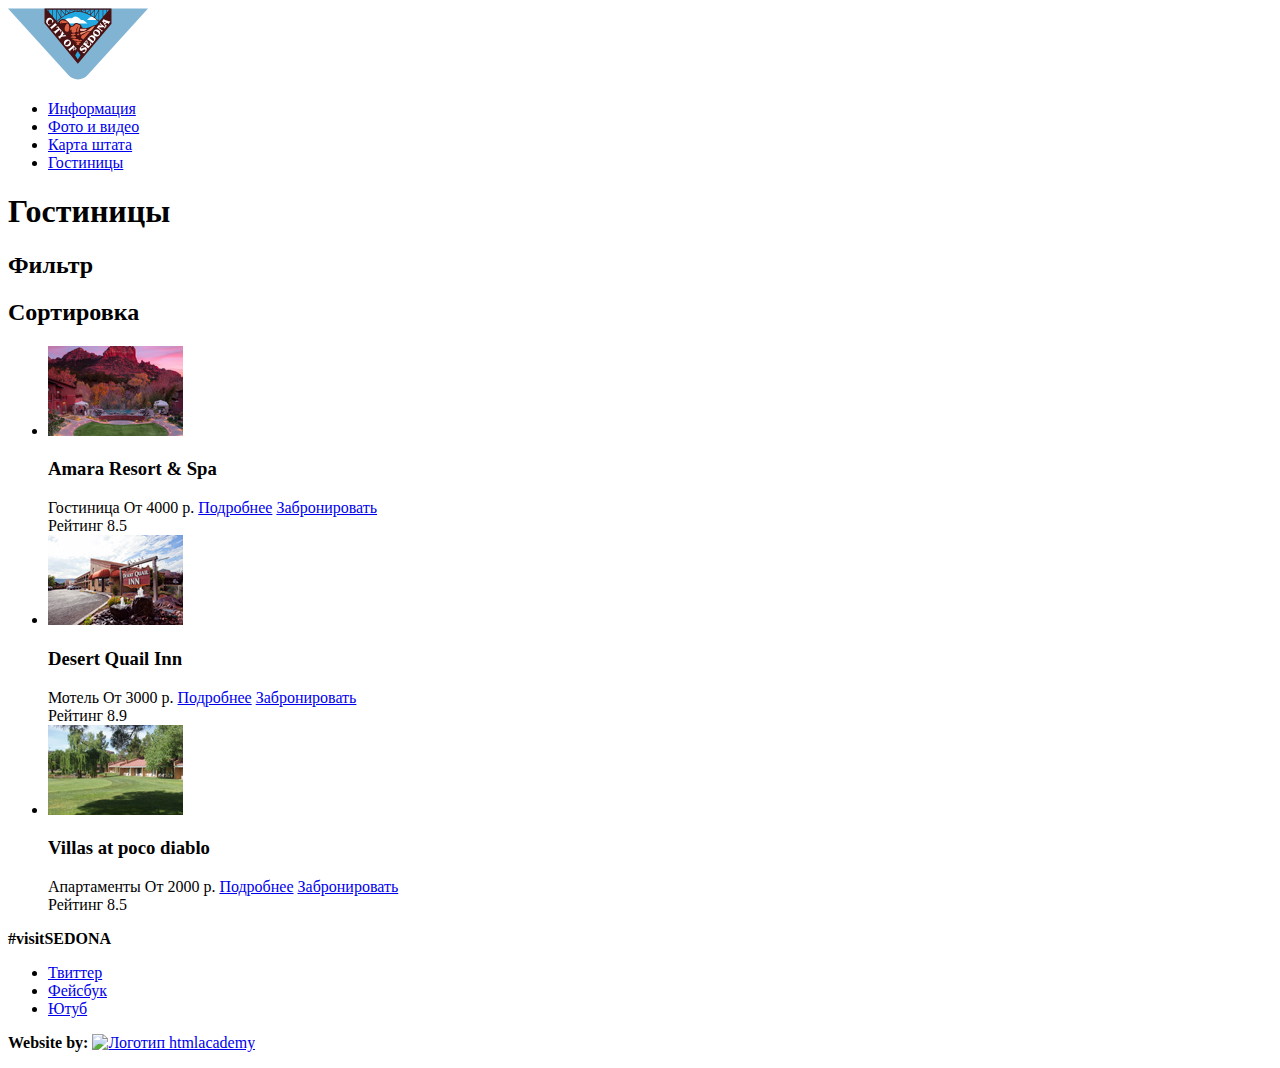
==== catalog.html @ 9cd98520 "Added images." ====
<!DOCTYPE html>
<html lang="ru">

<head>
    <meta charset="utf-8">
    <title>HTML Academy: Седона</title>
</head>

<body>
    <header class="main-header">
        <nav class="main-navigation">
            <a class="main-header-logo" href="index.html">
                <img src="img/logo.svg" width="140" height="72" alt="Логотип">
            </a>
            <ul class="site-navigation">
                <li><a href="#">Информация</a></li>
                <li><a href="#">Фото и видео</a></li>
                <li><a href="#">Карта штата</a></li>
                <li class="site-navigation-current"><a href="hotels.html">Гостиницы</a></li>
            </ul>
        </nav>
    </header>
    <main class="container">
        <h1 class="visually-hidden">Гостиницы</h1>
        <section class="filter">
            <h2 class="visually-hidden">Фильтр</h2>
        </section>
        <section class="sort">
            <h2 class="visually-hidden">Сортировка</h2>
        </section>
        <section class="content">
            <ul>
                <li>
                    <img src="img/amara-resort.jpg" alt="Amara Resort & Spa" />
                    <h3>Amara Resort & Spa</h3>
                    <span class="catalog-item-type">Гостиница</span>
                    <span class="catalog-item-price">От 4000 р.</span>
                    <a class="" href="catalog-item.html">Подробнее</a>
                    <a class="button" href="book.it">Забронировать</a>
                    <div class="five-star"></div>
                    <div class="rating">Рейтинг 8.5</div>
                </li>
                <li>
                    <img src="img/desert-quail.jpg" alt="Desert Quail Inn" />
                    <h3>Desert Quail Inn</h3>
                    <span class="catalog-item-type">Мотель</span>
                    <span class="catalog-item-price">От 3000 р.</span>
                    <a class="" href="catalog-item.html">Подробнее</a>
                    <a class="button" href="book.it">Забронировать</a>
                    <div class="three-star"></div>
                    <div class="rating">Рейтинг 8.9</div>
                </li>
                <li>
                    <img src="img/villas-at-poco-diablo.jpg" alt="Amara Resort & Spa" />
                    <h3>Villas at poco diablo</h3>
                    <span class="catalog-item-type">Апартаменты</span>
                    <span class="catalog-item-price">От 2000 р.</span>
                    <a class="" href="catalog-item.html">Подробнее</a>
                    <a class="button" href="book.it">Забронировать</a>
                    <div class="two-star"></div>
                    <div class="rating">Рейтинг 8.5</div>
                </li>
            </ul>
        </section>
    </main>
    <footer>
        <p class="footer-tag">
            <b>#visitSEDONA</b>
        </p>
        <div class="footer-social">
            <ul>
                <li><a class="social-button" href="#">Твиттер</a></li>
                <li><a class="social-button" href="#">Фейсбук</a></li>
                <li><a class="social-button" href="#">Ютуб</a></li>
            </ul>
        </div>
        <p class="footer-copyright">
            <b>Website by:</b>
            <a href="https://htmlacademy.ru">
                <img src="img/htmlacademylogo.svg" width="115" height="41" alt="Логотип htmlacademy">
            </a>
        </p>
    </footer>
</body>

</html>
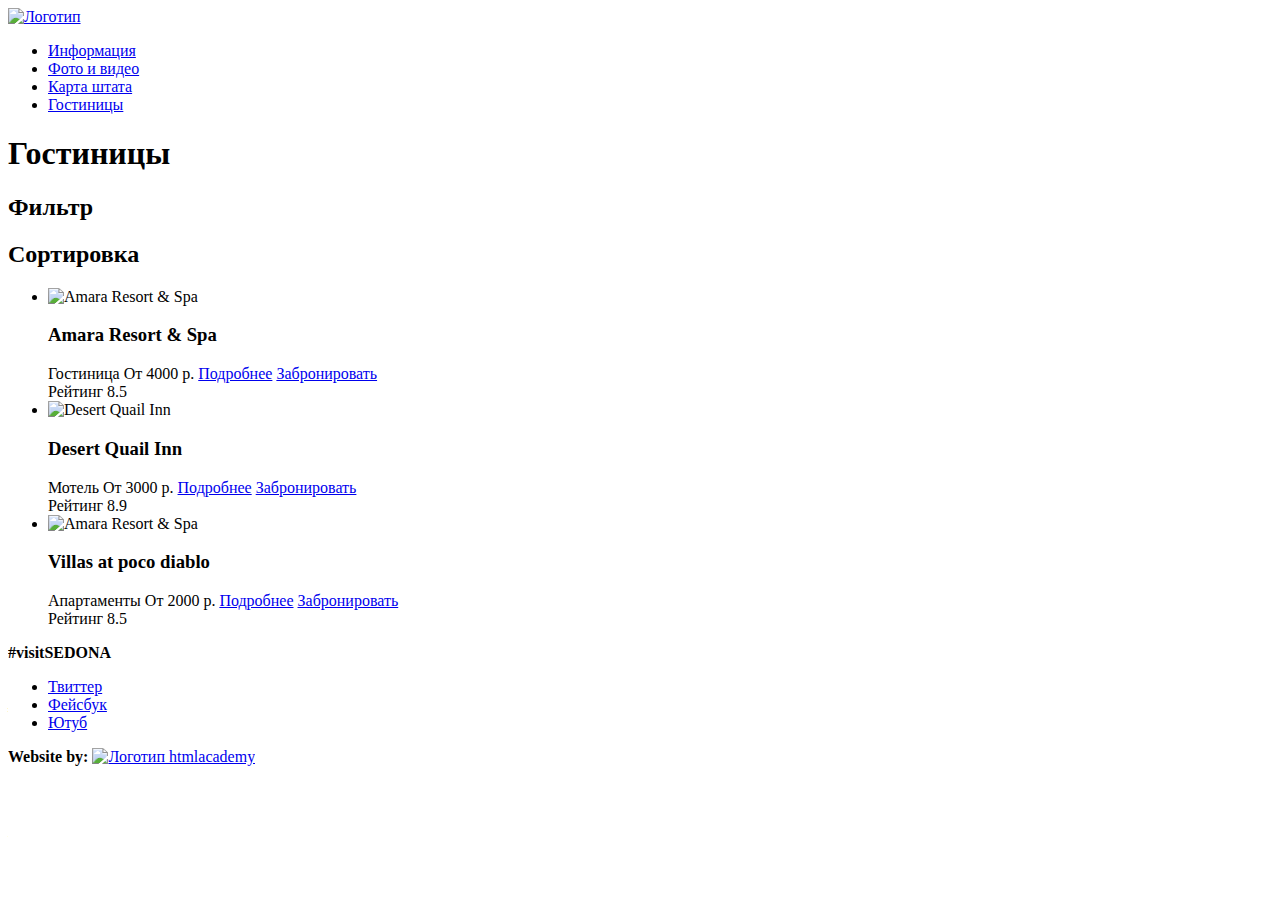
==== commit 2a18c13c: "Images revert for master." ====
--- a/catalog.html
+++ b/catalog.html
@@ -31,7 +31,7 @@
         <section class="content">
             <ul>
                 <li>
-                    <img src="img/amara-resort.jpg" alt="Amara Resort & Spa" />
+                    <img src="amara-resort.jpg" alt="Amara Resort & Spa" />
                     <h3>Amara Resort & Spa</h3>
                     <span class="catalog-item-type">Гостиница</span>
                     <span class="catalog-item-price">От 4000 р.</span>
@@ -41,7 +41,7 @@
                     <div class="rating">Рейтинг 8.5</div>
                 </li>
                 <li>
-                    <img src="img/desert-quail.jpg" alt="Desert Quail Inn" />
+                    <img src="amara-resort.jpg" alt="Desert Quail Inn" />
                     <h3>Desert Quail Inn</h3>
                     <span class="catalog-item-type">Мотель</span>
                     <span class="catalog-item-price">От 3000 р.</span>
@@ -51,7 +51,7 @@
                     <div class="rating">Рейтинг 8.9</div>
                 </li>
                 <li>
-                    <img src="img/villas-at-poco-diablo.jpg" alt="Amara Resort & Spa" />
+                    <img src="amara-resort.jpg" alt="Amara Resort & Spa" />
                     <h3>Villas at poco diablo</h3>
                     <span class="catalog-item-type">Апартаменты</span>
                     <span class="catalog-item-price">От 2000 р.</span>
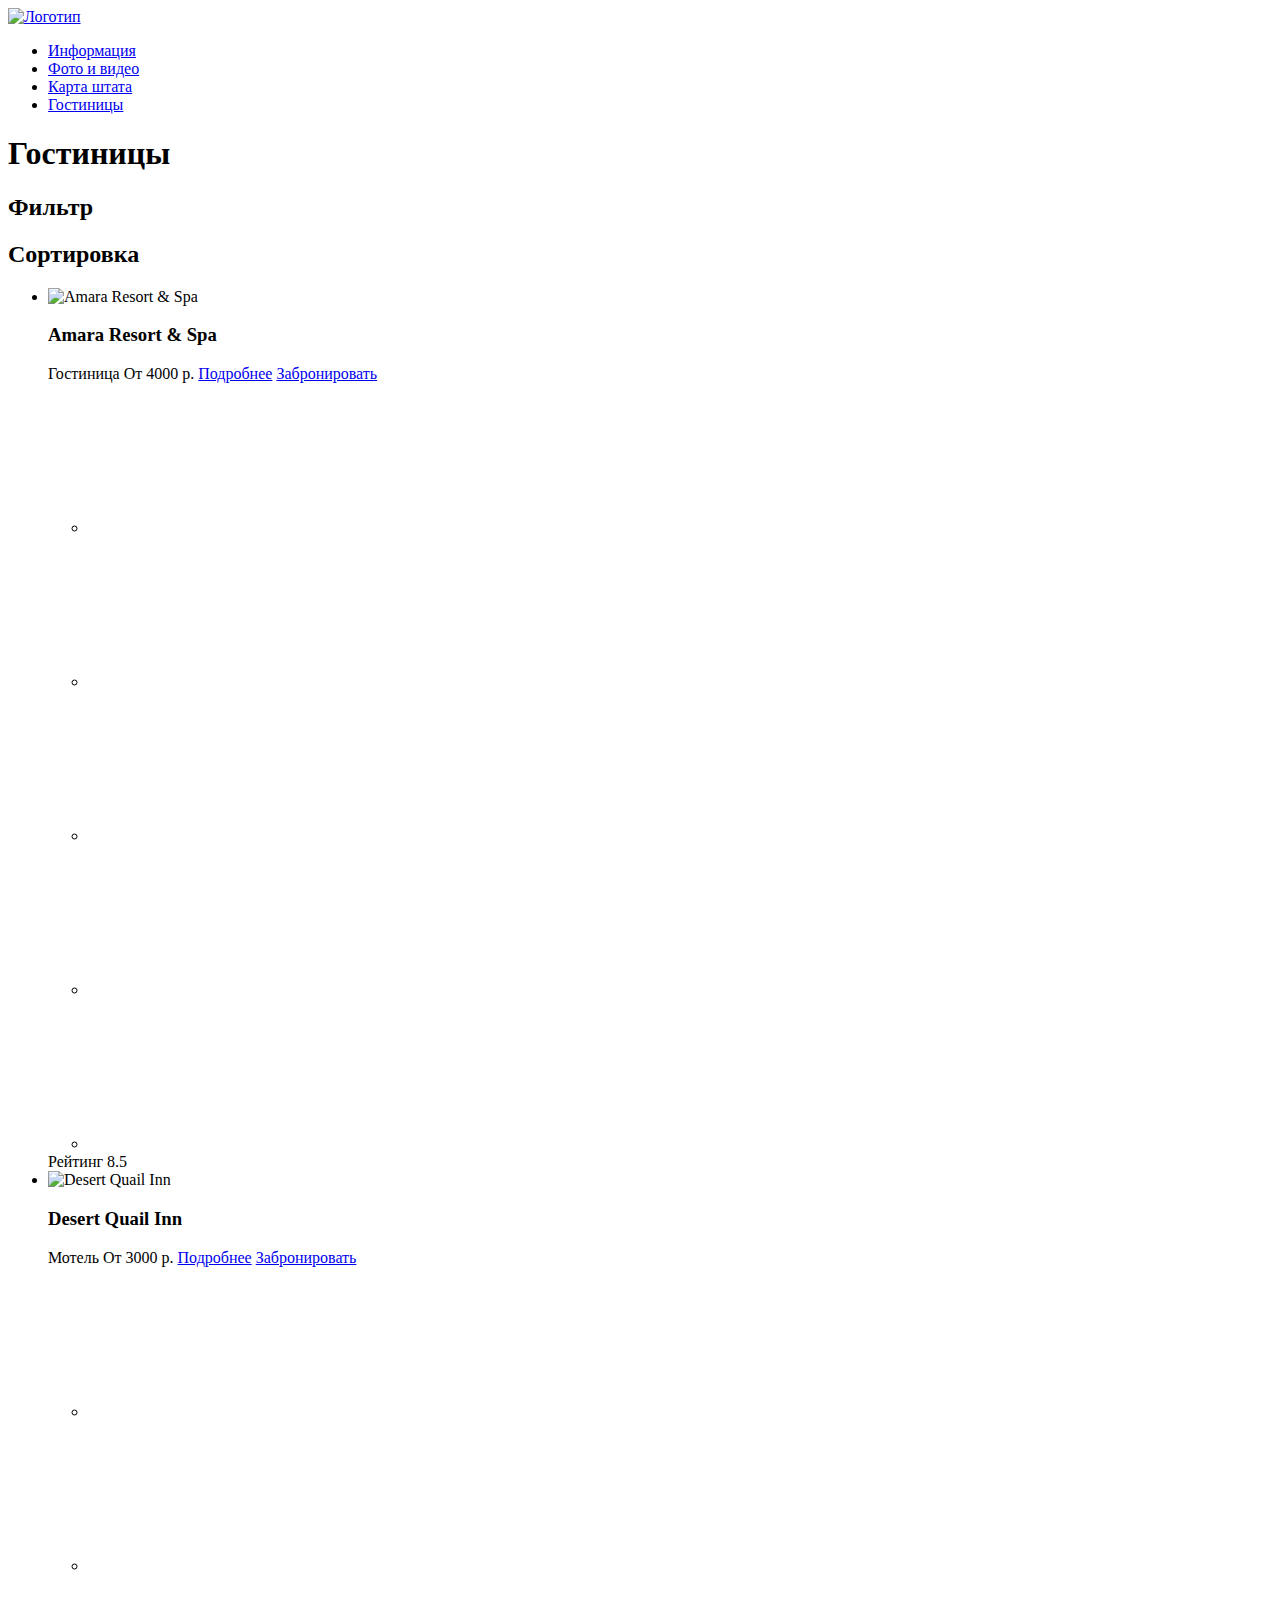
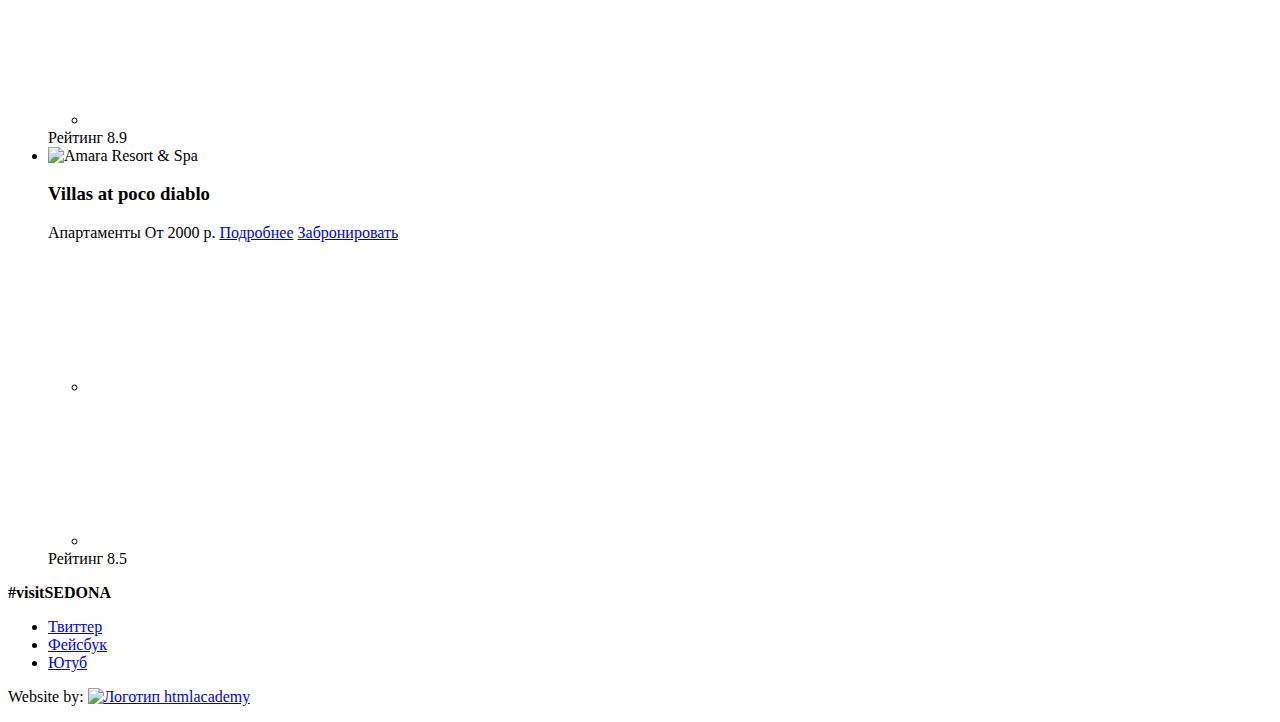
==== commit da00f4a6: "Правки по ревью." ====
--- a/catalog.html
+++ b/catalog.html
@@ -16,7 +16,7 @@
                 <li><a href="#">Информация</a></li>
                 <li><a href="#">Фото и видео</a></li>
                 <li><a href="#">Карта штата</a></li>
-                <li class="site-navigation-current"><a href="hotels.html">Гостиницы</a></li>
+                <li class="site-navigation-current"><a href="catalog.html">Гостиницы</a></li>
             </ul>
         </nav>
     </header>
@@ -29,35 +29,48 @@
             <h2 class="visually-hidden">Сортировка</h2>
         </section>
         <section class="content">
-            <ul>
-                <li>
-                    <img src="amara-resort.jpg" alt="Amara Resort & Spa" />
-                    <h3>Amara Resort & Spa</h3>
+            <ul class="hotel-list">
+                <li class="hotel-info">
+                    <img class="hotel-list-item" src="amara-resort.jpg" alt="Amara Resort & Spa" />
+                    <h3 class="hotel-list-item-label">Amara Resort & Spa</h3>
                     <span class="catalog-item-type">Гостиница</span>
                     <span class="catalog-item-price">От 4000 р.</span>
                     <a class="" href="catalog-item.html">Подробнее</a>
                     <a class="button" href="book.it">Забронировать</a>
-                    <div class="five-star"></div>
+                    <ul class="rating-stars" aria-label="5 stars">
+                        <li><svg> </svg></li>
+                        <li><svg> </svg></li>
+                        <li><svg> </svg></li>
+                        <li><svg> </svg></li>
+                        <li><svg> </svg></li>
+                    </ul>
                     <div class="rating">Рейтинг 8.5</div>
                 </li>
-                <li>
-                    <img src="amara-resort.jpg" alt="Desert Quail Inn" />
-                    <h3>Desert Quail Inn</h3>
+                <li class="hotel-info">
+                    <img class="hotel-list-item" src="amara-resort.jpg" alt="Desert Quail Inn" />
+                    <h3 class="hotel-list-item-label">Desert Quail Inn</h3>
                     <span class="catalog-item-type">Мотель</span>
                     <span class="catalog-item-price">От 3000 р.</span>
                     <a class="" href="catalog-item.html">Подробнее</a>
                     <a class="button" href="book.it">Забронировать</a>
-                    <div class="three-star"></div>
+                    <ul class="rating-stars" aria-label="3 stars">
+                        <li><svg> </svg></li>
+                        <li><svg> </svg></li>
+                        <li><svg> </svg></li>
+                    </ul>
                     <div class="rating">Рейтинг 8.9</div>
                 </li>
-                <li>
-                    <img src="amara-resort.jpg" alt="Amara Resort & Spa" />
-                    <h3>Villas at poco diablo</h3>
+                <li class="hotel-info">
+                    <img class="hotel-list-item" src="amara-resort.jpg" alt="Amara Resort & Spa" />
+                    <h3 class="hotel-list-item-label">Villas at poco diablo</h3>
                     <span class="catalog-item-type">Апартаменты</span>
                     <span class="catalog-item-price">От 2000 р.</span>
                     <a class="" href="catalog-item.html">Подробнее</a>
                     <a class="button" href="book.it">Забронировать</a>
-                    <div class="two-star"></div>
+                    <ul class="rating-stars" aria-label="2 stars">
+                        <li><svg> </svg></li>
+                        <li><svg> </svg></li>
+                    </ul>
                     <div class="rating">Рейтинг 8.5</div>
                 </li>
             </ul>
@@ -75,7 +88,7 @@
             </ul>
         </div>
         <p class="footer-copyright">
-            <b>Website by:</b>
+            <span class="bold">Website by:</span>
             <a href="https://htmlacademy.ru">
                 <img src="img/htmlacademylogo.svg" width="115" height="41" alt="Логотип htmlacademy">
             </a>
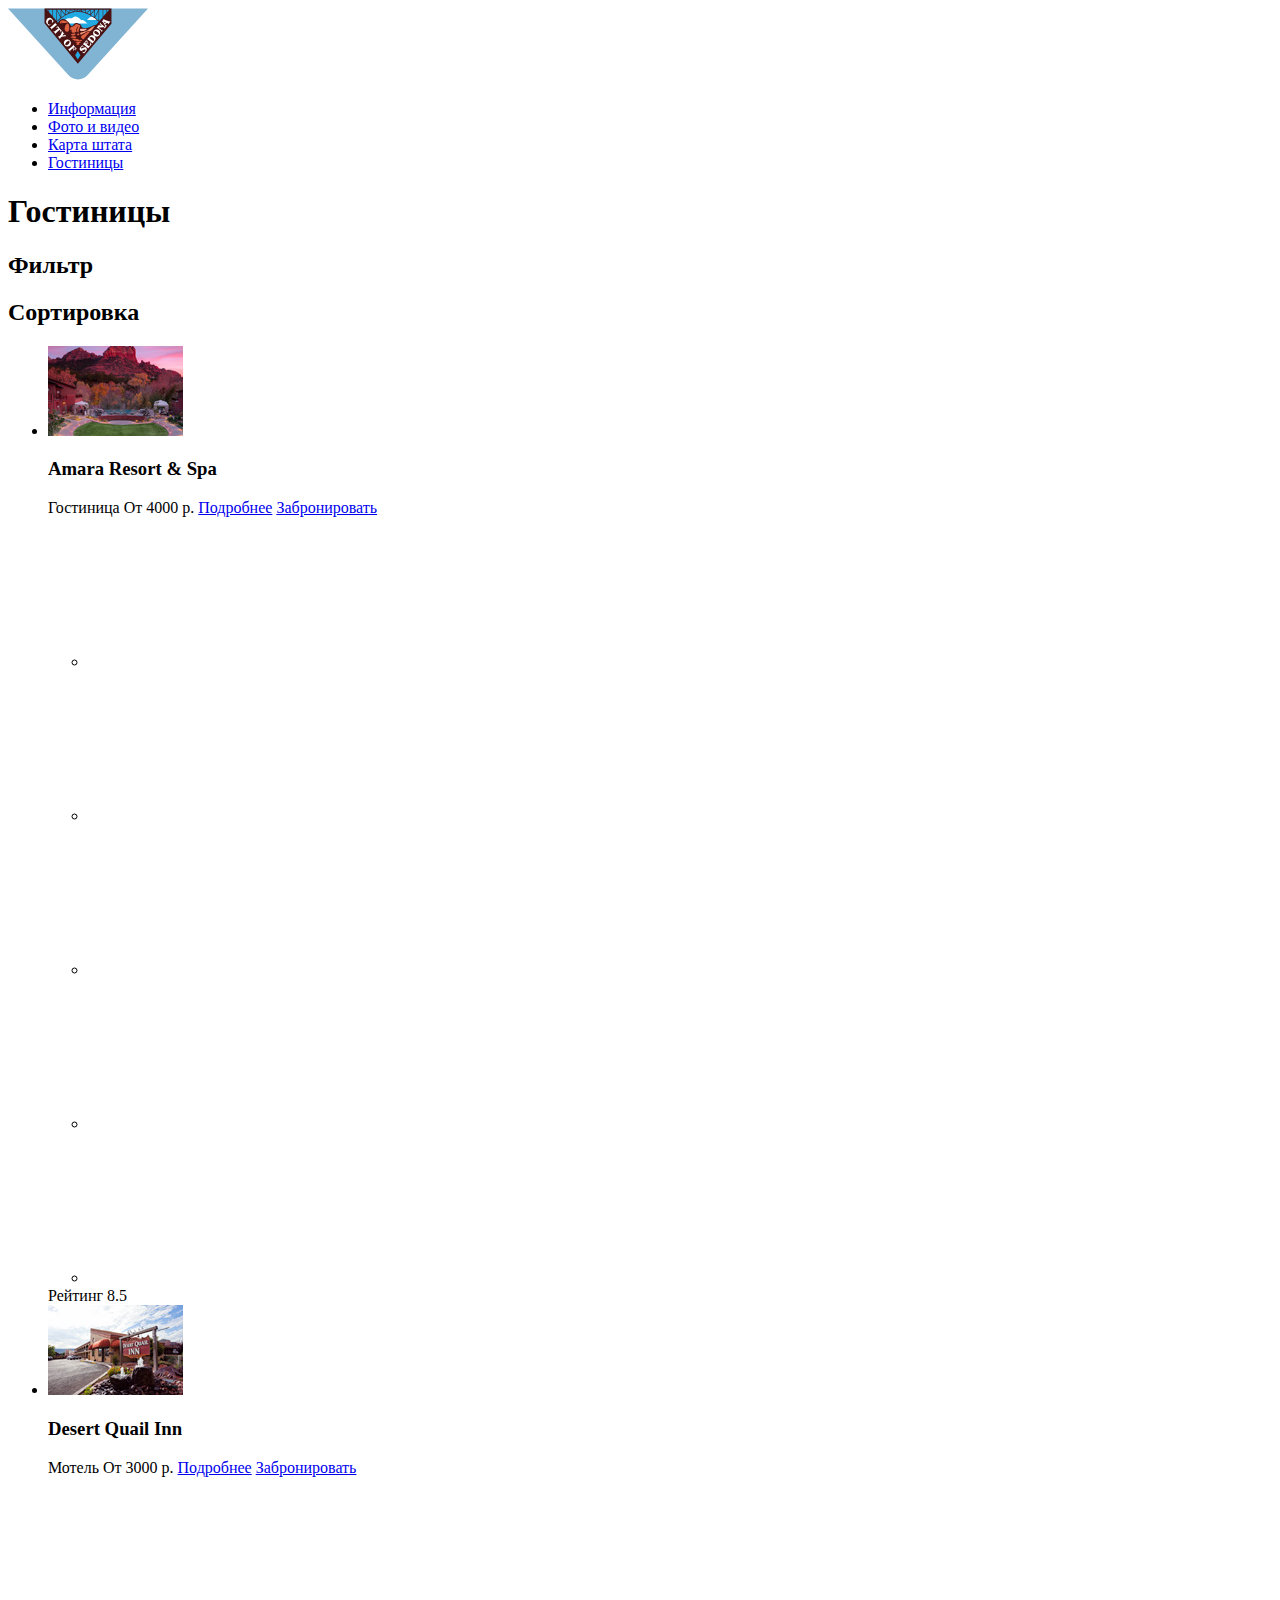
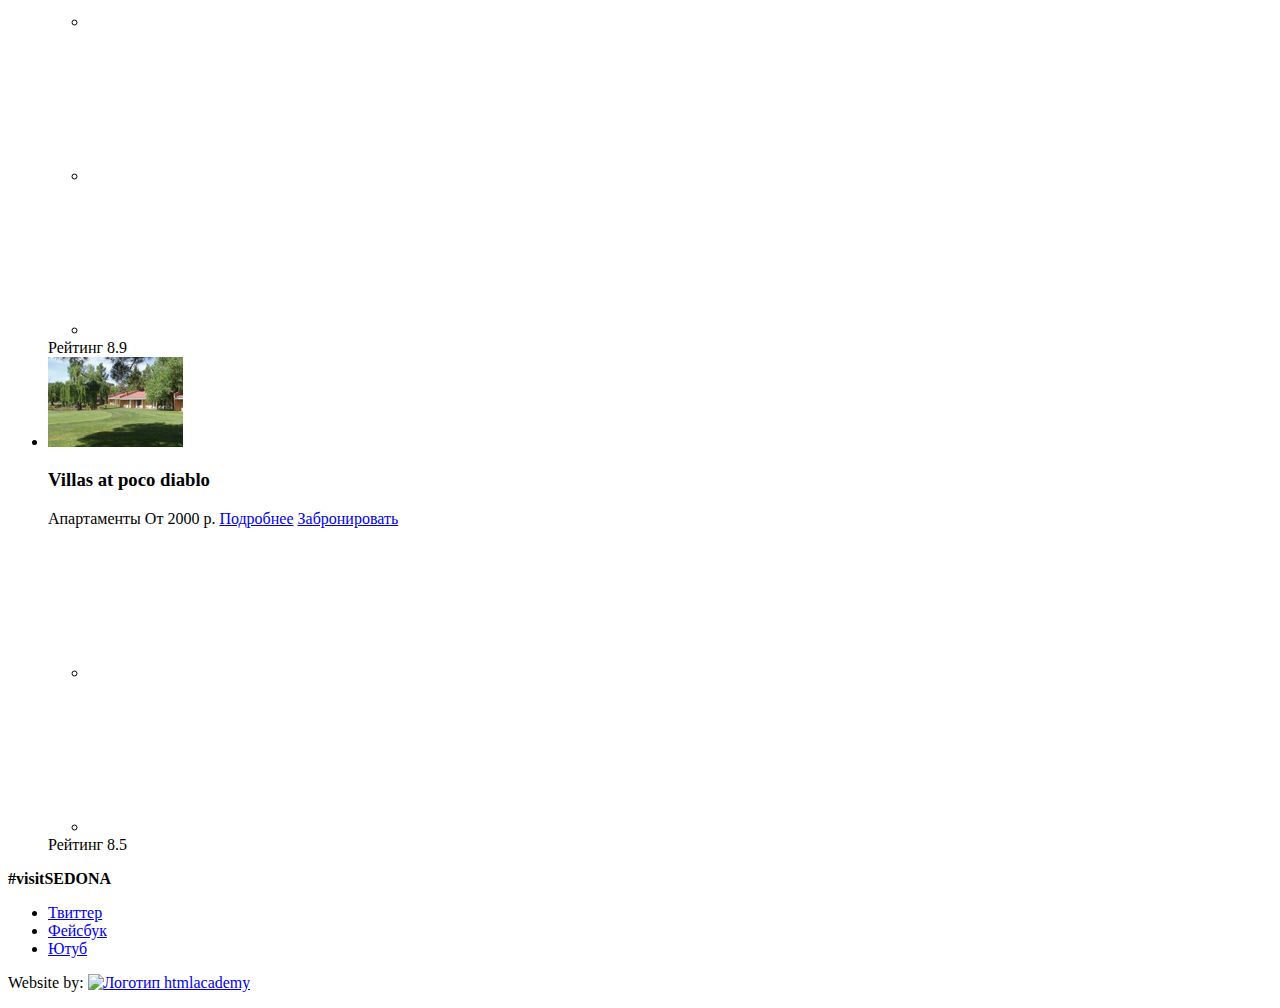
==== commit d534bb85: "Добавил графику." ====
--- a/catalog.html
+++ b/catalog.html
@@ -31,7 +31,7 @@
         <section class="content">
             <ul class="hotel-list">
                 <li class="hotel-info">
-                    <img class="hotel-list-item" src="amara-resort.jpg" alt="Amara Resort & Spa" />
+                    <img class="hotel-list-item" src="img/amara-resort.jpg" alt="Amara Resort & Spa" />
                     <h3 class="hotel-list-item-label">Amara Resort & Spa</h3>
                     <span class="catalog-item-type">Гостиница</span>
                     <span class="catalog-item-price">От 4000 р.</span>
@@ -47,7 +47,7 @@
                     <div class="rating">Рейтинг 8.5</div>
                 </li>
                 <li class="hotel-info">
-                    <img class="hotel-list-item" src="amara-resort.jpg" alt="Desert Quail Inn" />
+                    <img class="hotel-list-item" src="img/desert-quail.jpg" alt="Desert Quail Inn" />
                     <h3 class="hotel-list-item-label">Desert Quail Inn</h3>
                     <span class="catalog-item-type">Мотель</span>
                     <span class="catalog-item-price">От 3000 р.</span>
@@ -61,7 +61,7 @@
                     <div class="rating">Рейтинг 8.9</div>
                 </li>
                 <li class="hotel-info">
-                    <img class="hotel-list-item" src="amara-resort.jpg" alt="Amara Resort & Spa" />
+                    <img class="hotel-list-item" src="img/villas-at-poco-diablo.jpg" alt="Villas at poco diablo" />
                     <h3 class="hotel-list-item-label">Villas at poco diablo</h3>
                     <span class="catalog-item-type">Апартаменты</span>
                     <span class="catalog-item-price">От 2000 р.</span>
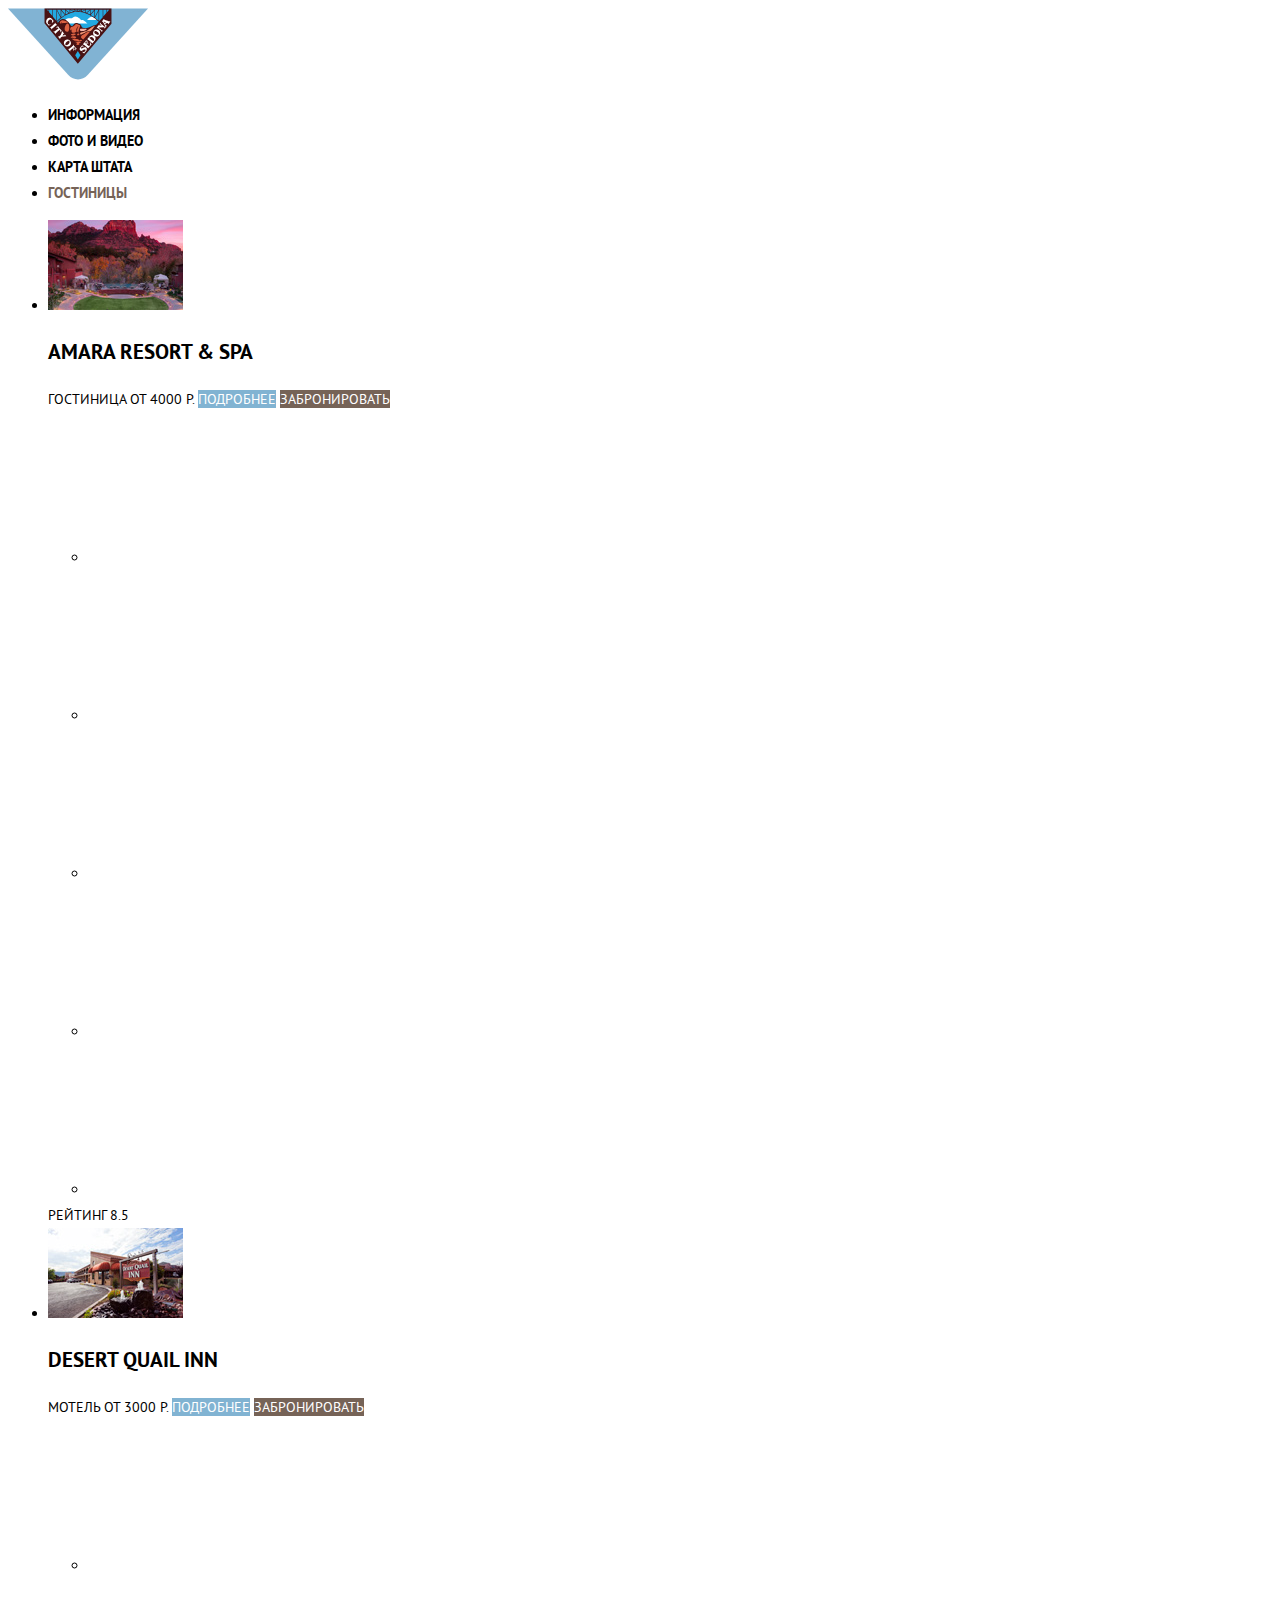
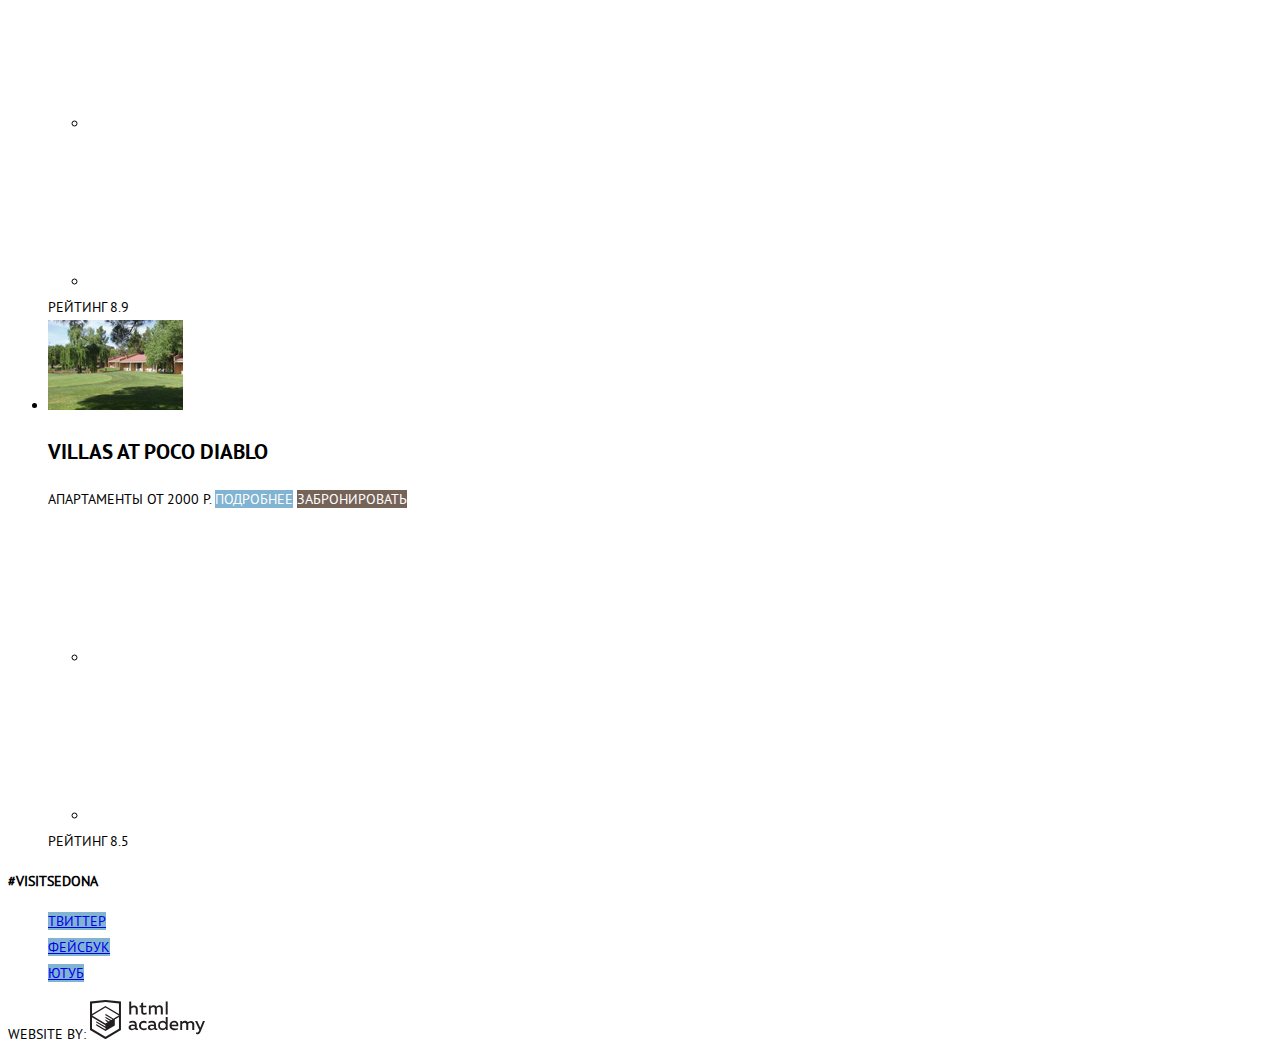
==== commit efc8a8cf: "Базовая стилизация." ====
--- a/catalog.html
+++ b/catalog.html
@@ -4,6 +4,7 @@
 <head>
     <meta charset="utf-8">
     <title>HTML Academy: Седона</title>
+    <link href="css/style.css" rel="stylesheet">
 </head>
 
 <body>
@@ -35,8 +36,8 @@
                     <h3 class="hotel-list-item-label">Amara Resort & Spa</h3>
                     <span class="catalog-item-type">Гостиница</span>
                     <span class="catalog-item-price">От 4000 р.</span>
-                    <a class="" href="catalog-item.html">Подробнее</a>
-                    <a class="button" href="book.it">Забронировать</a>
+                    <a class="details-link" href="catalog-item.html">Подробнее</a>
+                    <a class="book-hotel-link" href="book.it">Забронировать</a>
                     <ul class="rating-stars" aria-label="5 stars">
                         <li><svg> </svg></li>
                         <li><svg> </svg></li>
@@ -51,8 +52,8 @@
                     <h3 class="hotel-list-item-label">Desert Quail Inn</h3>
                     <span class="catalog-item-type">Мотель</span>
                     <span class="catalog-item-price">От 3000 р.</span>
-                    <a class="" href="catalog-item.html">Подробнее</a>
-                    <a class="button" href="book.it">Забронировать</a>
+                    <a class="details-link" href="catalog-item.html">Подробнее</a>
+                    <a class="book-hotel-link" href="book.it">Забронировать</a>
                     <ul class="rating-stars" aria-label="3 stars">
                         <li><svg> </svg></li>
                         <li><svg> </svg></li>
@@ -65,8 +66,8 @@
                     <h3 class="hotel-list-item-label">Villas at poco diablo</h3>
                     <span class="catalog-item-type">Апартаменты</span>
                     <span class="catalog-item-price">От 2000 р.</span>
-                    <a class="" href="catalog-item.html">Подробнее</a>
-                    <a class="button" href="book.it">Забронировать</a>
+                    <a class="details-link" href="catalog-item.html">Подробнее</a>
+                    <a class="book-hotel-link" href="book.it">Забронировать</a>
                     <ul class="rating-stars" aria-label="2 stars">
                         <li><svg> </svg></li>
                         <li><svg> </svg></li>
@@ -90,7 +91,12 @@
         <p class="footer-copyright">
             <span class="bold">Website by:</span>
             <a href="https://htmlacademy.ru">
-                <img src="img/htmlacademylogo.svg" width="115" height="41" alt="Логотип htmlacademy">
+                <svg id="Layer_1" data-name="Layer 1" xmlns="http://www.w3.org/2000/svg" viewBox="0 0 108.08 36.85" class="htmlacademy-logo">
+                    <title>logo-htmlacademy-small1</title>
+                    <path
+                        d="M44.61,26.88a2,2,0,0,0,.55-0.1v1.33a3.25,3.25,0,0,1-1.18.21,1.67,1.67,0,0,1-1.67-1,4.84,4.84,0,0,1-3.14,1.08c-1.51,0-2.91-.83-2.91-2.55,0-2.13,2-2.79,3.71-2.79a11.08,11.08,0,0,1,2.17.25v-0.3c0-1-.76-1.77-2.19-1.77a7.42,7.42,0,0,0-3,.64v-1.7a10.21,10.21,0,0,1,3.19-.55c2.36,0,3.81,1.12,3.81,3.65v3a0.54,0.54,0,0,0,.49.59h0.17Zm-6.44-1.13A1.35,1.35,0,0,0,39.63,27h0.11a3.39,3.39,0,0,0,2.41-1V24.58a9.72,9.72,0,0,0-1.81-.21c-1,0-2.16.33-2.16,1.38h0Zm12.36-6.11a5,5,0,0,1,2.57.64V22a4.08,4.08,0,0,0-2.3-.7,2.75,2.75,0,1,0,0,5.49,5,5,0,0,0,2.43-.64v1.71a6.27,6.27,0,0,1-2.76.57A4.21,4.21,0,0,1,46,24.51q0-.21,0-0.41a4.32,4.32,0,0,1,4.18-4.46h0.38Zm12.17,7.24a2,2,0,0,0,.55-0.1v1.33a3.25,3.25,0,0,1-1.18.21,1.67,1.67,0,0,1-1.67-1,4.84,4.84,0,0,1-3.14,1.08c-1.51,0-2.91-.83-2.91-2.55,0-2.13,2-2.79,3.71-2.79a11.08,11.08,0,0,1,2.17.25v-0.3c0-1-.76-1.77-2.19-1.77a7.42,7.42,0,0,0-3,.64v-1.7a10.21,10.21,0,0,1,3.19-.55c2.36,0,3.81,1.12,3.81,3.65v3a0.54,0.54,0,0,0,.49.59h0.17Zm-6.44-1.13A1.35,1.35,0,0,0,57.73,27h0.11a3.39,3.39,0,0,0,2.41-1V24.58a9.72,9.72,0,0,0-1.81-.21c-1.06,0-2.16.33-2.16,1.38h0ZM73,16V28.2H71.35V26.88a3.88,3.88,0,0,1-3.19,1.54,4.4,4.4,0,0,1,0-8.78,3.81,3.81,0,0,1,3,1.3V16H73Zm-4.53,5.22a2.76,2.76,0,1,0,0,5.52A2.86,2.86,0,0,0,71.15,25V23A2.91,2.91,0,0,0,68.49,21.27ZM79,19.64c3.31,0,4.46,2.68,3.92,5.09H76.7c0.21,1.5,1.67,2.11,3.19,2.11a6.11,6.11,0,0,0,2.64-.59v1.6a7.14,7.14,0,0,1-3,.57C77,28.42,74.78,27,74.78,24a4.18,4.18,0,0,1,4-4.39H79Zm0.09,1.54a2.28,2.28,0,0,0-2.44,2.1v0.06H81.3A2,2,0,0,0,79.13,21.18Zm5.73,7V19.87h1.65v1a3.81,3.81,0,0,1,2.78-1.27A2.86,2.86,0,0,1,91.89,21a4.12,4.12,0,0,1,2.91-1.33A3.06,3.06,0,0,1,98,23V28.2h-1.9V23.05a1.59,1.59,0,0,0-1.42-1.75H94.42a2.8,2.8,0,0,0-2.07,1.12V28.2h-1.9V23.05A1.59,1.59,0,0,0,89,21.31H88.8a3,3,0,0,0-2.21,1.29v5.63H84.86Zm21.31-8.33h1.9l-3.91,9.46c-0.9,2.17-2.09,2.86-3.35,2.86a4.76,4.76,0,0,1-1.1-.14V30.46a2.86,2.86,0,0,0,.85.12c0.9,0,1.58-.64,2.07-1.9l0.17-.42-4-8.4h2l2.86,6.29ZM38.73,1.46V6.22a3.81,3.81,0,0,1,2.7-1.14,3.25,3.25,0,0,1,3.44,3.4v5.15H43V8.72a1.81,1.81,0,0,0-1.61-2h-0.3a2.93,2.93,0,0,0-2.32,1.39v5.52h-1.9V1.46h1.9ZM49.94,2.31v3h3V6.91h-3v3.81c0,1.1.5,1.46,1.58,1.46a4.49,4.49,0,0,0,1.69-.33v1.6A6.8,6.8,0,0,1,51,13.8a2.55,2.55,0,0,1-2.86-2.74V6.89H46.58V5.26h1.5V2.74Zm5.4,11.31V5.28H57v1A3.81,3.81,0,0,1,59.77,5a2.86,2.86,0,0,1,2.6,1.33A4.12,4.12,0,0,1,65.28,5,3.06,3.06,0,0,1,68.44,8.4v5.21h-1.9V8.46a1.59,1.59,0,0,0-1.42-1.75H64.89a2.8,2.8,0,0,0-2.07,1.12v5.78h-1.9V8.46A1.59,1.59,0,0,0,59.5,6.71H59.27A3,3,0,0,0,57.06,8v5.63H55.34ZM71.17,1.45H73V13.6H71.17V1.45ZM14.71,0H14.55L0,1.54V28.21l14.55,8.66,14.55-8.66V1.54Zm12.5,27.1L14.55,34.64,1.9,27.12V16.18l12.59,7.5V25L5.86,19.9v1.31l8.68,5.21v1.39L5.87,22.65V24l8.68,5.21,8.75-5.24V18.31L27.2,16V27.12Zm0-12.53-3.48,2-1.6,1L14.51,13v1.31L21,18.23H21l-0.14.09-1,.54-5.37-3.2V17l4.24,2.52-1,.67-3.2-1.9v1.31l2.1,1.24L14.5,22.1,2,14.65,14.51,7.11Zm0-1.32L14.49,5.76,1.91,13.25v-10L14.56,1.92,27.21,3.25v10h0Z"
+                        transform="translate(0 -0.02)" fill="#231f20" />
+                </svg>
             </a>
         </p>
     </footer>
--- a/css/style.css
+++ b/css/style.css
@@ -0,0 +1,182 @@
+@font-face {
+    font-family: "PTSans";
+    src: url(../fonts/ptsans.woff), url(../fonts/ptsans.woff2)
+}
+
+@font-face {
+    font-family: "PTSans Bold";
+    src: url(../fonts/ptsansbold.woff), url(../fonts/ptsansbold.woff2)
+}
+
+.button,
+body {
+    line-height: 26px;
+    text-transform: uppercase
+}
+
+body {
+    font-family: "PTSans", sans-serif;
+    font-weight: 400;
+    font-size: 14px;
+    color: #000
+}
+
+.site-navigation {
+    font-family: "PTSans Bold", sans-serif;
+    font-size: 14px;
+    line-height: 26px
+}
+
+.site-navigation a {
+    color: #000;
+    text-decoration: none
+}
+
+.site-navigation .site-navigation-current a {
+    color: #766357
+}
+
+.button {
+    font-size: 21px;
+    border: 0;
+    color: #fff
+}
+
+.search-hotel-description {
+    font-size: 14px;
+    line-height: 24px
+}
+
+.search-hotel-description .interested {
+    font-family: "PTSans Bold", sans-serif;
+    font-size: 30px;
+    line-height: 36px
+}
+
+.book-hotel-link,
+.open-search-hotel-form-btn {
+    background-color: #766357
+}
+
+.book-hotel-link:hover,
+.open-search-hotel-form-btn:hover {
+    background-color: #604e43
+}
+
+.book-hotel-link:active,
+.open-search-hotel-form-btn:active {
+    background: rgb(80, 62, 51, 1);
+    color: rgb(255, 255, 255, .3)
+}
+
+.details-link,
+.search-hotels-btn {
+    background-color: #81b3d2
+}
+
+.details-link:hover,
+.search-hotels-btn:hover,
+.social-button:hover {
+    background-color: #669ec0
+}
+
+.details-link:active,
+.search-hotels-btn:active,
+.social-button:active {
+    background: rgb(84, 150, 189, 1);
+    color: rgb(255, 255, 255, .3)
+}
+
+.search-hotel-form,
+.search-hotel-form input {
+    font-family: "PTSans Bold", sans-serif;
+    font-size: 14px;
+    line-height: 26px;
+    border: 0;
+    text-transform: uppercase
+}
+
+.control {
+    background-color: #f2f2f2
+}
+
+.search-hotel-form input {
+    background-color: inherit
+}
+
+.control:hover {
+    background-color: #ebebeb
+}
+
+.control input:focus {
+    background-color: #fff
+}
+
+.minus-btn,
+.plus-btn {
+    border: 0;
+    background-color: #f2f2f2;
+    color: #cacaca
+}
+
+.visually-hidden {
+    display: none
+}
+
+.footer-social ul {
+    list-style: none
+}
+
+.social-button {
+    background-color: #81b3d2
+}
+
+.footer-copyright svg {
+    width: 115px;
+    height: 41
+}
+
+.footer-copyright .htmlacademy-logo:hover path {
+    fill: #81b3d2
+}
+
+.footer-copyright .htmlacademy-logo:active path {
+    fill: #bdbbbc
+}
+
+.calendar-icon:hover path {
+    fill: #000
+}
+
+.calendar-icon:active path {
+    fill: #81b3d2
+}
+
+.minus-btn:hover,
+.plus-btn:hover {
+    color: #000
+}
+
+.hotel-list-item-label:hover,
+.minus-btn:active,
+.plus-btn:active {
+    color: #81b3d2
+}
+
+.hotel-list-item-label {
+    font-family: "PTSans Bold", sans-serif;
+    font-size: 21px;
+    line-height: 26px;
+    color: #000
+}
+
+.hotel-list-item-label:active {
+    color: #bdbbbc
+}
+
+.hotel-list a {
+    text-decoration: none;
+    color: #fff;
+    font-size: 14px;
+    line-height: 21px
+}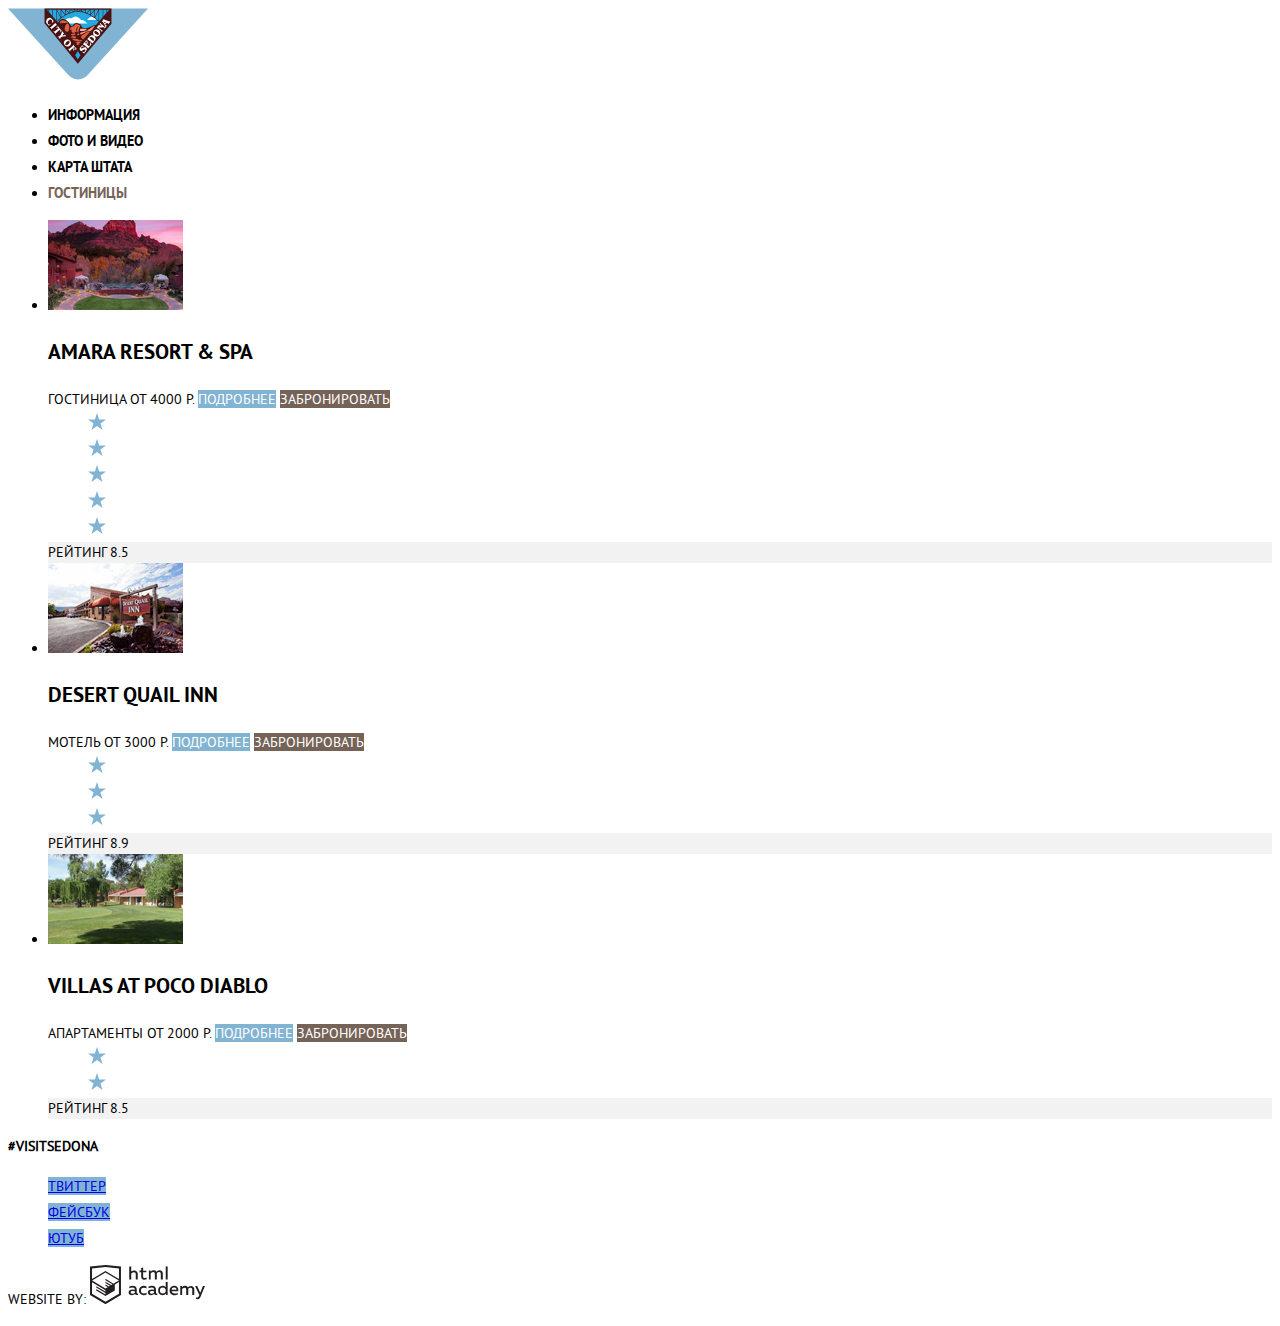
==== commit 2c3989c1: "Правки стилей и верстки." ====
--- a/catalog.html
+++ b/catalog.html
@@ -33,44 +33,80 @@
             <ul class="hotel-list">
                 <li class="hotel-info">
                     <img class="hotel-list-item" src="img/amara-resort.jpg" alt="Amara Resort & Spa" />
-                    <h3 class="hotel-list-item-label">Amara Resort & Spa</h3>
+                    <a class="hotel-site-link" href="#">
+                        <h3 class="hotel-list-item-label">Amara Resort & Spa</h3>
+                    </a>
                     <span class="catalog-item-type">Гостиница</span>
                     <span class="catalog-item-price">От 4000 р.</span>
                     <a class="details-link" href="catalog-item.html">Подробнее</a>
                     <a class="book-hotel-link" href="book.it">Забронировать</a>
                     <ul class="rating-stars" aria-label="5 stars">
-                        <li><svg> </svg></li>
-                        <li><svg> </svg></li>
-                        <li><svg> </svg></li>
-                        <li><svg> </svg></li>
-                        <li><svg> </svg></li>
+                        <li><svg xmlns="http://www.w3.org/2000/svg" width="18" height="17" viewBox="0 0 18 17">
+                                <path fill="#81B3D2"
+                                    d="M9.002 0l2.126 6.494h6.877l-5.564 4.012L14.566 17l-5.564-4.013L3.438 17l2.126-6.494L0 6.494h6.878z" />
+                            </svg></li>
+                        <li><svg xmlns="http://www.w3.org/2000/svg" width="18" height="17" viewBox="0 0 18 17">
+                                <path fill="#81B3D2"
+                                    d="M9.002 0l2.126 6.494h6.877l-5.564 4.012L14.566 17l-5.564-4.013L3.438 17l2.126-6.494L0 6.494h6.878z" />
+                            </svg></li>
+                        <li><svg xmlns="http://www.w3.org/2000/svg" width="18" height="17" viewBox="0 0 18 17">
+                                <path fill="#81B3D2"
+                                    d="M9.002 0l2.126 6.494h6.877l-5.564 4.012L14.566 17l-5.564-4.013L3.438 17l2.126-6.494L0 6.494h6.878z" />
+                            </svg></li>
+                        <li><svg xmlns="http://www.w3.org/2000/svg" width="18" height="17" viewBox="0 0 18 17">
+                                <path fill="#81B3D2"
+                                    d="M9.002 0l2.126 6.494h6.877l-5.564 4.012L14.566 17l-5.564-4.013L3.438 17l2.126-6.494L0 6.494h6.878z" />
+                            </svg></li>
+                        <li><svg xmlns="http://www.w3.org/2000/svg" width="18" height="17" viewBox="0 0 18 17">
+                                <path fill="#81B3D2"
+                                    d="M9.002 0l2.126 6.494h6.877l-5.564 4.012L14.566 17l-5.564-4.013L3.438 17l2.126-6.494L0 6.494h6.878z" />
+                            </svg></li>
                     </ul>
                     <div class="rating">Рейтинг 8.5</div>
                 </li>
                 <li class="hotel-info">
                     <img class="hotel-list-item" src="img/desert-quail.jpg" alt="Desert Quail Inn" />
-                    <h3 class="hotel-list-item-label">Desert Quail Inn</h3>
+                    <a class="hotel-site-link" href="#">
+                        <h3 class="hotel-list-item-label">Desert Quail Inn</h3>
+                    </a>
                     <span class="catalog-item-type">Мотель</span>
                     <span class="catalog-item-price">От 3000 р.</span>
                     <a class="details-link" href="catalog-item.html">Подробнее</a>
                     <a class="book-hotel-link" href="book.it">Забронировать</a>
                     <ul class="rating-stars" aria-label="3 stars">
-                        <li><svg> </svg></li>
-                        <li><svg> </svg></li>
-                        <li><svg> </svg></li>
+                        <li><svg xmlns="http://www.w3.org/2000/svg" width="18" height="17" viewBox="0 0 18 17">
+                                <path fill="#81B3D2"
+                                    d="M9.002 0l2.126 6.494h6.877l-5.564 4.012L14.566 17l-5.564-4.013L3.438 17l2.126-6.494L0 6.494h6.878z" />
+                            </svg></li>
+                        <li><svg xmlns="http://www.w3.org/2000/svg" width="18" height="17" viewBox="0 0 18 17">
+                                <path fill="#81B3D2"
+                                    d="M9.002 0l2.126 6.494h6.877l-5.564 4.012L14.566 17l-5.564-4.013L3.438 17l2.126-6.494L0 6.494h6.878z" />
+                            </svg></li>
+                        <li><svg xmlns="http://www.w3.org/2000/svg" width="18" height="17" viewBox="0 0 18 17">
+                                <path fill="#81B3D2"
+                                    d="M9.002 0l2.126 6.494h6.877l-5.564 4.012L14.566 17l-5.564-4.013L3.438 17l2.126-6.494L0 6.494h6.878z" />
+                            </svg></li>
                     </ul>
                     <div class="rating">Рейтинг 8.9</div>
                 </li>
                 <li class="hotel-info">
                     <img class="hotel-list-item" src="img/villas-at-poco-diablo.jpg" alt="Villas at poco diablo" />
-                    <h3 class="hotel-list-item-label">Villas at poco diablo</h3>
+                    <a class="hotel-site-link" href="#">
+                        <h3 class="hotel-list-item-label">Villas at poco diablo</h3>
+                    </a>
                     <span class="catalog-item-type">Апартаменты</span>
                     <span class="catalog-item-price">От 2000 р.</span>
                     <a class="details-link" href="catalog-item.html">Подробнее</a>
                     <a class="book-hotel-link" href="book.it">Забронировать</a>
                     <ul class="rating-stars" aria-label="2 stars">
-                        <li><svg> </svg></li>
-                        <li><svg> </svg></li>
+                        <li><svg xmlns="http://www.w3.org/2000/svg" width="18" height="17" viewBox="0 0 18 17">
+                                <path fill="#81B3D2"
+                                    d="M9.002 0l2.126 6.494h6.877l-5.564 4.012L14.566 17l-5.564-4.013L3.438 17l2.126-6.494L0 6.494h6.878z" />
+                            </svg></li>
+                        <li><svg xmlns="http://www.w3.org/2000/svg" width="18" height="17" viewBox="0 0 18 17">
+                                <path fill="#81B3D2"
+                                    d="M9.002 0l2.126 6.494h6.877l-5.564 4.012L14.566 17l-5.564-4.013L3.438 17l2.126-6.494L0 6.494h6.878z" />
+                            </svg></li>
                     </ul>
                     <div class="rating">Рейтинг 8.5</div>
                 </li>
--- a/css/style.css
+++ b/css/style.css
@@ -96,8 +96,17 @@
     text-transform: uppercase
 }
 
-.control {
+.control,
+.rating {
     background-color: #f2f2f2
+}
+
+.rating,
+.catalog-item-type,
+.catalog-item-price {
+    font-family: "PTSans", sans-serif;
+    font-size: 14px;
+    line-height: 21px;
 }
 
 .search-hotel-form input {
@@ -123,7 +132,8 @@
     display: none
 }
 
-.footer-social ul {
+.footer-social ul,
+.rating-stars {
     list-style: none
 }
 
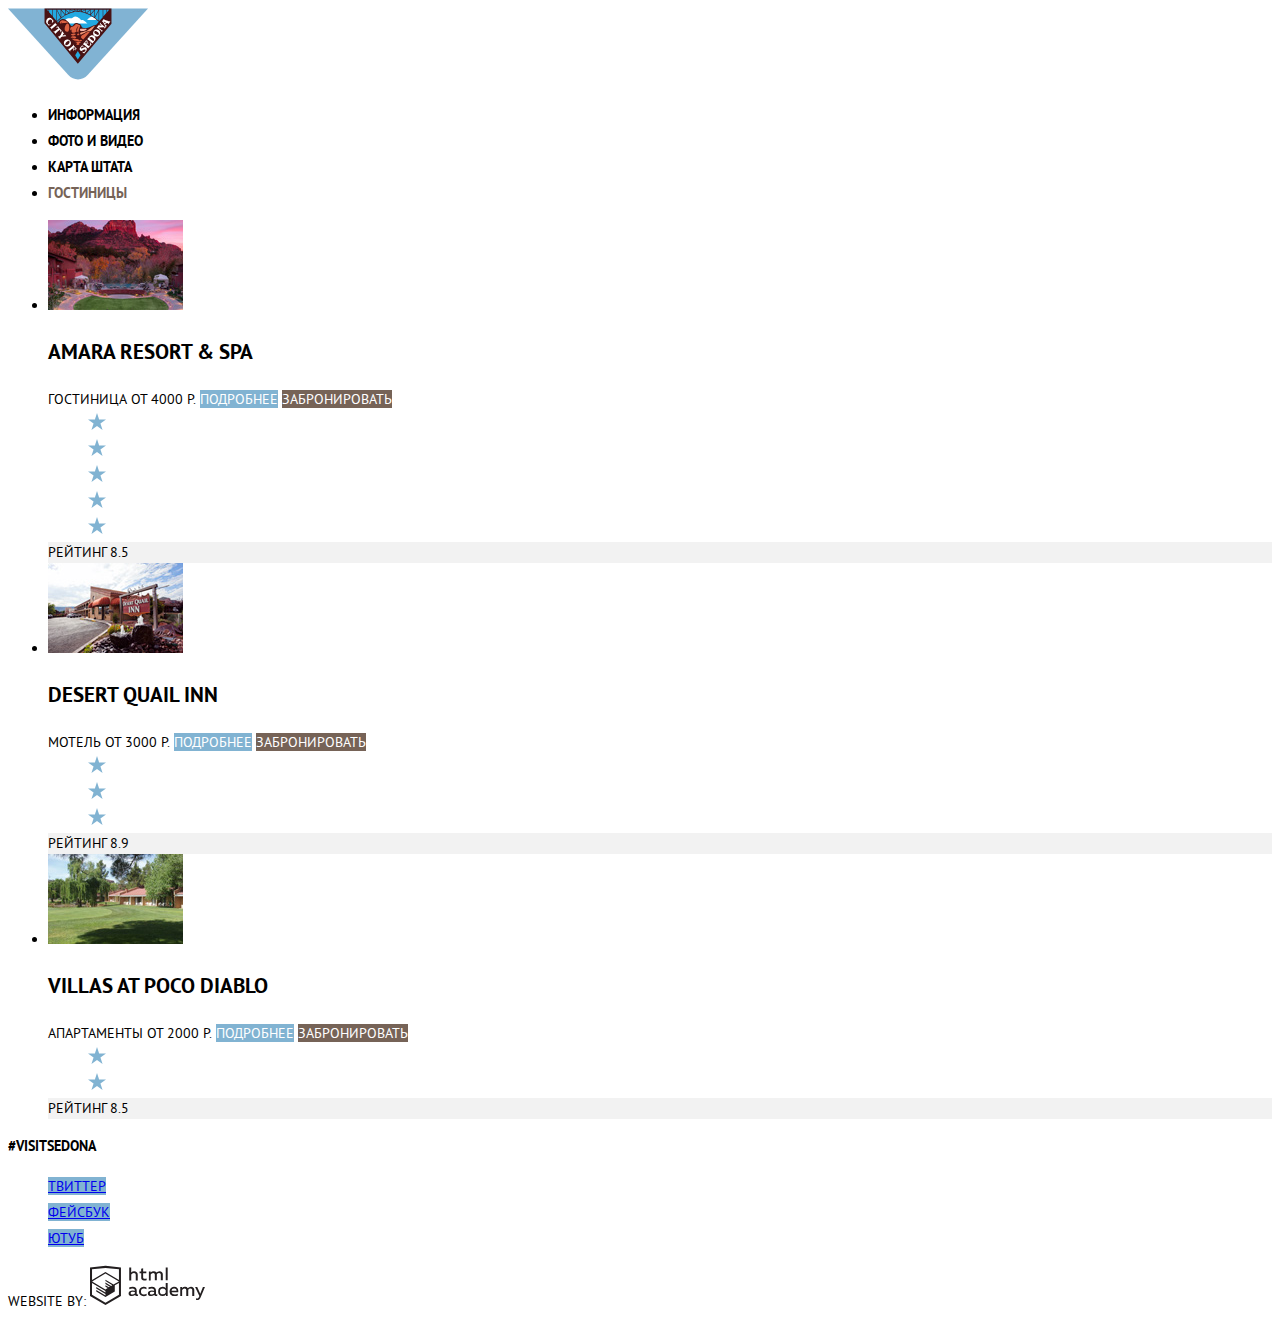
==== commit 93f11f3b: "Правки по ревью." ====
--- a/catalog.html
+++ b/catalog.html
@@ -41,26 +41,11 @@
                     <a class="details-link" href="catalog-item.html">Подробнее</a>
                     <a class="book-hotel-link" href="book.it">Забронировать</a>
                     <ul class="rating-stars" aria-label="5 stars">
-                        <li><svg xmlns="http://www.w3.org/2000/svg" width="18" height="17" viewBox="0 0 18 17">
-                                <path fill="#81B3D2"
-                                    d="M9.002 0l2.126 6.494h6.877l-5.564 4.012L14.566 17l-5.564-4.013L3.438 17l2.126-6.494L0 6.494h6.878z" />
-                            </svg></li>
-                        <li><svg xmlns="http://www.w3.org/2000/svg" width="18" height="17" viewBox="0 0 18 17">
-                                <path fill="#81B3D2"
-                                    d="M9.002 0l2.126 6.494h6.877l-5.564 4.012L14.566 17l-5.564-4.013L3.438 17l2.126-6.494L0 6.494h6.878z" />
-                            </svg></li>
-                        <li><svg xmlns="http://www.w3.org/2000/svg" width="18" height="17" viewBox="0 0 18 17">
-                                <path fill="#81B3D2"
-                                    d="M9.002 0l2.126 6.494h6.877l-5.564 4.012L14.566 17l-5.564-4.013L3.438 17l2.126-6.494L0 6.494h6.878z" />
-                            </svg></li>
-                        <li><svg xmlns="http://www.w3.org/2000/svg" width="18" height="17" viewBox="0 0 18 17">
-                                <path fill="#81B3D2"
-                                    d="M9.002 0l2.126 6.494h6.877l-5.564 4.012L14.566 17l-5.564-4.013L3.438 17l2.126-6.494L0 6.494h6.878z" />
-                            </svg></li>
-                        <li><svg xmlns="http://www.w3.org/2000/svg" width="18" height="17" viewBox="0 0 18 17">
-                                <path fill="#81B3D2"
-                                    d="M9.002 0l2.126 6.494h6.877l-5.564 4.012L14.566 17l-5.564-4.013L3.438 17l2.126-6.494L0 6.494h6.878z" />
-                            </svg></li>
+                        <li><img src="img/star.svg" /></li>
+                        <li><img src="img/star.svg" /></li>
+                        <li><img src="img/star.svg" /></li>
+                        <li><img src="img/star.svg" /></li>
+                        <li><img src="img/star.svg" /></li>
                     </ul>
                     <div class="rating">Рейтинг 8.5</div>
                 </li>
@@ -74,18 +59,9 @@
                     <a class="details-link" href="catalog-item.html">Подробнее</a>
                     <a class="book-hotel-link" href="book.it">Забронировать</a>
                     <ul class="rating-stars" aria-label="3 stars">
-                        <li><svg xmlns="http://www.w3.org/2000/svg" width="18" height="17" viewBox="0 0 18 17">
-                                <path fill="#81B3D2"
-                                    d="M9.002 0l2.126 6.494h6.877l-5.564 4.012L14.566 17l-5.564-4.013L3.438 17l2.126-6.494L0 6.494h6.878z" />
-                            </svg></li>
-                        <li><svg xmlns="http://www.w3.org/2000/svg" width="18" height="17" viewBox="0 0 18 17">
-                                <path fill="#81B3D2"
-                                    d="M9.002 0l2.126 6.494h6.877l-5.564 4.012L14.566 17l-5.564-4.013L3.438 17l2.126-6.494L0 6.494h6.878z" />
-                            </svg></li>
-                        <li><svg xmlns="http://www.w3.org/2000/svg" width="18" height="17" viewBox="0 0 18 17">
-                                <path fill="#81B3D2"
-                                    d="M9.002 0l2.126 6.494h6.877l-5.564 4.012L14.566 17l-5.564-4.013L3.438 17l2.126-6.494L0 6.494h6.878z" />
-                            </svg></li>
+                        <li><img src="img/star.svg" /></li>
+                        <li><img src="img/star.svg" /></li>
+                        <li><img src="img/star.svg" /></li>
                     </ul>
                     <div class="rating">Рейтинг 8.9</div>
                 </li>
@@ -99,14 +75,8 @@
                     <a class="details-link" href="catalog-item.html">Подробнее</a>
                     <a class="book-hotel-link" href="book.it">Забронировать</a>
                     <ul class="rating-stars" aria-label="2 stars">
-                        <li><svg xmlns="http://www.w3.org/2000/svg" width="18" height="17" viewBox="0 0 18 17">
-                                <path fill="#81B3D2"
-                                    d="M9.002 0l2.126 6.494h6.877l-5.564 4.012L14.566 17l-5.564-4.013L3.438 17l2.126-6.494L0 6.494h6.878z" />
-                            </svg></li>
-                        <li><svg xmlns="http://www.w3.org/2000/svg" width="18" height="17" viewBox="0 0 18 17">
-                                <path fill="#81B3D2"
-                                    d="M9.002 0l2.126 6.494h6.877l-5.564 4.012L14.566 17l-5.564-4.013L3.438 17l2.126-6.494L0 6.494h6.878z" />
-                            </svg></li>
+                        <li><img src="img/star.svg" /></li>
+                        <li><img src="img/star.svg" /></li>
                     </ul>
                     <div class="rating">Рейтинг 8.5</div>
                 </li>
--- a/css/style.css
+++ b/css/style.css
@@ -1,66 +1,73 @@
 @font-face {
     font-family: "PTSans";
-    src: url(../fonts/ptsans.woff), url(../fonts/ptsans.woff2)
+    src: url(../fonts/ptsans.woff), url(../fonts/ptsans.woff2);
+    font-weight: normal;
+    font-style: normal;
 }
 
 @font-face {
-    font-family: "PTSans Bold";
-    src: url(../fonts/ptsansbold.woff), url(../fonts/ptsansbold.woff2)
-}
-
-.button,
+    font-family: "PTSans";
+    src: url(../fonts/ptsansbold.woff), url(../fonts/ptsansbold.woff2);
+    font-weight: bold;
+    font-style: normal;
+}
+
+.button {
+    line-height: 26px;
+    text-transform: uppercase;
+}
+
 body {
-    line-height: 26px;
-    text-transform: uppercase
-}
-
-body {
-    font-family: "PTSans", sans-serif;
+    font-family: "PTSans", Arial, sans-serif;
     font-weight: 400;
     font-size: 14px;
-    color: #000
+    color: #000;
+    line-height: 26px;
+    text-transform: uppercase;
 }
 
 .site-navigation {
-    font-family: "PTSans Bold", sans-serif;
-    font-size: 14px;
-    line-height: 26px
+    font-family: "PTSans", sans-serif;
+    font-size: 14px;
+    line-height: 26px;
+    font-weight: bold;
 }
 
 .site-navigation a {
     color: #000;
-    text-decoration: none
-}
-
-.site-navigation .site-navigation-current a {
-    color: #766357
+    text-decoration: none;
+}
+
+.site-navigation-current a {
+    color: #766357;
 }
 
 .button {
     font-size: 21px;
     border: 0;
-    color: #fff
+    color: #fff;
 }
 
 .search-hotel-description {
     font-size: 14px;
-    line-height: 24px
+    line-height: 24px;
 }
 
 .search-hotel-description .interested {
-    font-family: "PTSans Bold", sans-serif;
+    font-family: "PTSans", sans-serif;
     font-size: 30px;
-    line-height: 36px
+    line-height: 36px;
+    font-weight: bold;
 }
 
 .book-hotel-link,
 .open-search-hotel-form-btn {
-    background-color: #766357
+    background-color: #766357;
 }
 
 .book-hotel-link:hover,
 .open-search-hotel-form-btn:hover {
-    background-color: #604e43
+    background-color: #604e43;
 }
 
 .book-hotel-link:active,
@@ -71,34 +78,35 @@
 
 .details-link,
 .search-hotels-btn {
-    background-color: #81b3d2
+    background-color: #81b3d2;
 }
 
 .details-link:hover,
 .search-hotels-btn:hover,
 .social-button:hover {
-    background-color: #669ec0
+    background-color: #669ec0;
 }
 
 .details-link:active,
 .search-hotels-btn:active,
 .social-button:active {
     background: rgb(84, 150, 189, 1);
-    color: rgb(255, 255, 255, .3)
+    color: rgb(255, 255, 255, .3);
 }
 
 .search-hotel-form,
 .search-hotel-form input {
-    font-family: "PTSans Bold", sans-serif;
+    font-family: "PTSans", sans-serif;
     font-size: 14px;
     line-height: 26px;
     border: 0;
-    text-transform: uppercase
+    text-transform: uppercase;
+    font-weight: bold;
 }
 
 .control,
 .rating {
-    background-color: #f2f2f2
+    background-color: #f2f2f2;
 }
 
 .rating,
@@ -110,83 +118,84 @@
 }
 
 .search-hotel-form input {
-    background-color: inherit
+    background-color: inherit;
 }
 
 .control:hover {
-    background-color: #ebebeb
+    background-color: #ebebeb;
 }
 
 .control input:focus {
-    background-color: #fff
+    background-color: #fff;
 }
 
 .minus-btn,
 .plus-btn {
     border: 0;
     background-color: #f2f2f2;
-    color: #cacaca
+    color: #cacaca;
 }
 
 .visually-hidden {
-    display: none
+    display: none;
 }
 
 .footer-social ul,
 .rating-stars {
-    list-style: none
+    list-style: none;
 }
 
 .social-button {
-    background-color: #81b3d2
+    background-color: #81b3d2;
 }
 
 .footer-copyright svg {
     width: 115px;
-    height: 41
-}
-
-.footer-copyright .htmlacademy-logo:hover path {
-    fill: #81b3d2
-}
-
-.footer-copyright .htmlacademy-logo:active path {
-    fill: #bdbbbc
+    height: 41px;
+}
+
+.htmlacademy-logo:hover path {
+    fill: #81b3d2;
+}
+
+.htmlacademy-logo:active path {
+    fill: #bdbbbc;
 }
 
 .calendar-icon:hover path {
-    fill: #000
+    fill: #000;
 }
 
 .calendar-icon:active path {
-    fill: #81b3d2
+    fill: #81b3d2;
 }
 
 .minus-btn:hover,
 .plus-btn:hover {
-    color: #000
+    color: #000;
 }
 
 .hotel-list-item-label:hover,
 .minus-btn:active,
 .plus-btn:active {
-    color: #81b3d2
+    color: #81b3d2;
 }
 
 .hotel-list-item-label {
-    font-family: "PTSans Bold", sans-serif;
+    font-family: "PTSans", sans-serif;
     font-size: 21px;
     line-height: 26px;
-    color: #000
+    color: #000;
+    font-weight: bold;
 }
 
 .hotel-list-item-label:active {
-    color: #bdbbbc
+    color: #bdbbbc;
 }
 
 .hotel-list a {
     text-decoration: none;
     color: #fff;
     font-size: 14px;
-    line-height: 21px
+    line-height: 21px;
 }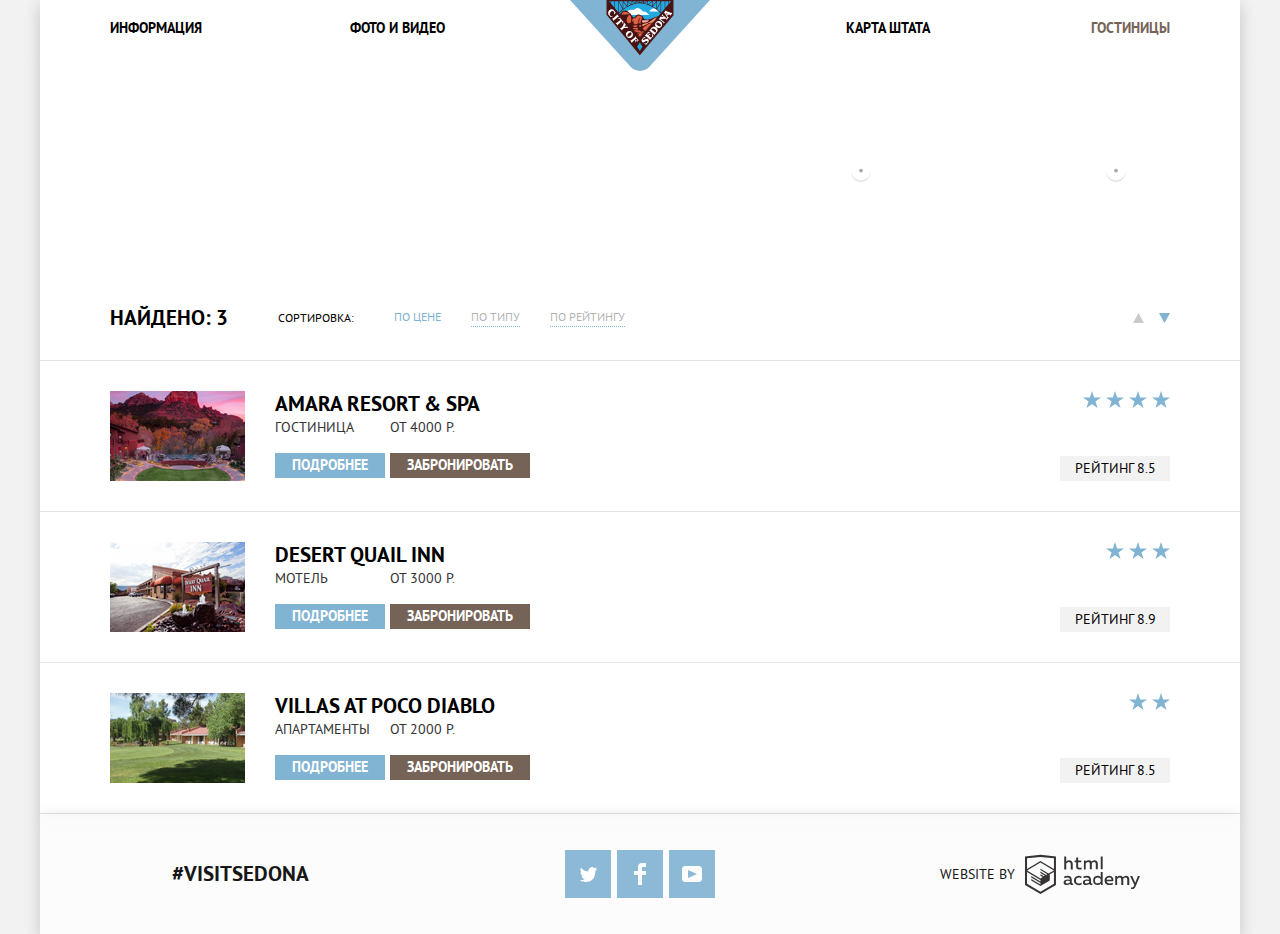
==== commit a928a371: "Правки по критериям и тз." ====
--- a/catalog.html
+++ b/catalog.html
@@ -10,101 +10,371 @@
 <body>
     <header class="main-header">
         <nav class="main-navigation">
-            <a class="main-header-logo" href="index.html">
-                <img src="img/logo.svg" width="140" height="72" alt="Логотип">
-            </a>
-            <ul class="site-navigation">
-                <li><a href="#">Информация</a></li>
-                <li><a href="#">Фото и видео</a></li>
-                <li><a href="#">Карта штата</a></li>
-                <li class="site-navigation-current"><a href="catalog.html">Гостиницы</a></li>
-            </ul>
+            <div class="navigation-wrapper">
+                <svg class="main-header-logo" viewBox="0 0 138 70" width="140">
+                        <a href="index.html">
+                            <path d="M138 0H0l59.51 65.68c5.22 5.761 13.76 5.761 18.98 0z" fill="#81b3d3" />
+                            <path d="M36.687.457l32.148 37.879 32.02-37.65z" fill="#23a9e1" />
+                            <path
+                                d="M61.1 14.719h17.32c-1.29-.8-4.355-4.582-6.043-3.176-.137.115-4.871-5.744-7.982-2.921-2.713 2.466-3.973-.323-7.048 1.63-3.505 2.318 2.026 3.684 3.753 4.467m26.73-3.478l-9.86.054c3.896-4.5 5.647-4.018 9.86-.054"
+                                fill="#fff" />
+                            <path
+                                d="M97.622 3.588V1.154h2.08zm-49.245 9.41l.09.083c.024-.024 2.327-2.511 5.983-4.964 3.367-2.259 8.592-4.944 14.383-4.912 5.778.028 11.077 2.722 14.506 4.977 3.665 2.41 6.027 4.84 6.132 4.95l-2.515 2.945c-4.488.616-7.702 3.945-12.077 3.217-2.205-.366-2.271-1.632-2.902-2.893-.484-.969-1.256-.846-2.263-1.24-.937-.366-1.479-1.128-3.351-.688-1.642.385-1.822 2.933-3.865 2.787-1.096-.079-1.175-1.621-2.755-3.596-4.09-4.915-7.892-4.235-10.547.308l19.638 23.33zM40.011 1.153V3.06l-1.604-1.906zm53.876 0h3.227v3.03L93.887 7.96zM89.832 12.61V1.154h3.546v7.404l-3.5 4.098a.966.966 0 0 0-.046-.046m-.508-10.389v9.894a41.051 41.051 0 0 0-3.557-2.986zm-4.165-.358v6.819c-.463-.334-.95-.673-1.465-1.012-.664-.438-1.4-.892-2.194-1.34zm-4.312-.133v4.24a32.83 32.83 0 0 0-3.12-1.474zm.508-.576h3.727l-3.727 4.55zm4.312 0H89.3l-3.634 7.06zm-8.797 0h3.86L77.2 4.282c-.109-.042-.221-.081-.331-.122V1.154zm-.509.417v2.403a25.927 25.927 0 0 0-3.1-.887zm-4.203.042v1.26a21.458 21.458 0 0 0-2.179-.252zm-6.766-.039l2.248 1.042c-.762.043-1.512.13-2.248.253zm-4.12-.003l3.065 1.498c-1.06.229-2.083.528-3.066.875zm3.61 1.2l-3.304-1.617h3.305zm3.566-.342l-2.754-1.275h2.754zm.609-1.275h2.881l-2.881 1.334zm3.759 0h3.24l-3.24 1.584zM60.405 4.265l-3.51-3.11h3.869V4.13l-.359.135m-3.618-2.527l3.093 2.741a31.493 31.493 0 0 0-3.093 1.489zm-4.312.128l3.64 4.48a35.89 35.89 0 0 0-3.64 2.41zm-4.165.358l3.586 6.974a37.772 37.772 0 0 0-3.586 3.151zm3.656 6l-3.634-7.07h3.634zm4.312-2.485l-3.726-4.585h3.726zM43.747 7.497L40.52 3.664v-2.51h3.227zm.508-6.343H47.8v11.16l-3.546-4.212zm24.8-1.153H36v14.582L68.836 54.52l.22-.275L102 15.04V0z"
+                                fill="#491213" />
+                            <path d="M66.227 46.026l2.61-4.22 2.598 4.22-2.598 4.23z" fill="#23a9e1" />
+                            <path
+                                d="M74.218 30.556c-3.433-2.02-2.564-3.523.23-4.925 1.462-.734 4.754-3.38 6.133-2.499l-6.363 7.424m-2.334 2.517c-2.046-.095-4.33-.365-6.262.055 1.207.302 4.151 1.165 1.41 1.894.983 1.407 2.578 1.317 3.624.082-.425-.209-.655-.466-1.007-.686 1.085-.196 2.1-.822 2.235-1.345m1.235-1.574c-.933-.796-1.877-.84-2.746 0-1.165-2.137-5.4-1.421-7.379-1.72 1.065 2.614 9.65 3.102 10.124 1.72m-6.773-2.151c-1.565-.485-6.84-.364-3.388-1.794 1.065-.441 6.593.063 3.388 1.794m1.912-3.03c-.477-1.077.365-2.36 1.74-1.428 1.199.813-.552 2.017-1.74 1.428m-2.836.091c-2.265.679-5.273-.784-1.63-1.52 2.261-.456 4.666.506 1.63 1.52.091-.027-.084.028 0 0m-2.665-6.234c-.545 1.624-1.533 1.927-1.423-.045.126-2.274 1.609-1.729 3.2-2.6 1.324-.726 2.038-3.385 4.31-1.795 1.014.71 2.176.116 2.5 1.19-.016-.054-2.95 6.692-1.318 6.692-3.22 0-1.8-3.845-.568-6.426-1.198.574-3.143 4.341-1.546 4.961-.831 1.095-3.372 2.561-4.696 1.492-1.006-.81-.447-2.158-.459-3.47m-3.963 2.811c-5.596-.046-1.813-8.648.091-8.128 2.19.696 1.944 8.194-.091 8.128m-6.17-8.146c-2.624-.109-1.526-2.567.257-3.121 1.695-.528 5.25 1.114 6.39 2.205-1.808.555-4.146.476-6.134.568-.146-2.026-.62-1.32-.512.348"
+                                fill="#dc6243" />
+                            <path
+                                d="M71.774 25.832c-2.908-2.987 4.342-2.712 5.51-3.763.85.284 6.99-5.377 8.485-5.025-1.074 1.26-3.388 5.282-5.047 5.282-1.275 0-2.565-.19-3.552.718-1.444 1.33-3.837 2.006-5.396 2.788"
+                                fill="#f49774" />
+                            <path
+                                d="M72.727 22.18c-1.592.856-3.098-2.536-.349-2.206 1.826.22 3.676-.154 5.42.147-1.251 1.487-3.056 2.306-5.071 2.059"
+                                fill="#f4b1a4" />
+                            <path
+                                d="M51.113 20.935c.333.401.578.834.523 1.374-.038.375-.607 1.006-.175 1.198l1.455-1.84c-.39-.098-3.482-3.796-3.532-4.201l-2.051 1.126c.106.429.84.003 1.203.03.538.038.926.363 1.268.747-1.12.94-3.85 3.257-4.138 3.305-.146.023-.706-.39-.714-.037-.004.17.553.659.659.786l1.447 1.722c.401-.183-.072-.475.133-.807.15-.243 3.181-2.77 3.922-3.403m-3.423-4.531c.287-.062.405.282.622-.036l-1.59-1.894c-.241-.287-.546-.595-.459.012.058.409-3.969 3.677-4.215 3.778-.31.128-.492-.27-.72.063.475.564.948 1.129 1.424 1.693.16.19.309.397.485.573.22.22.135-.437.145-.38-.06-.333.342-.616.555-.797 1.004-.884 3.505-2.979 3.753-3.012m-5.694-.595c-1.147.34-2.37-.107-2.731-1.326-.353-1.191.398-2.439 1.344-3.117.935-.67 2.33-.63 2.84.544.224.52.102 1.108-.061 1.625-.105.328-.388.649.035.836.56-.711 1.118-1.421 1.676-2.133-.684-.41-.985-1.092-1.493-1.684-.572-.696-1.34-1.35-2.26-1.483-1.864-.264-3.62 1.66-3.762 3.405-.089.946.242 1.849.808 2.597.487.645 1.213 1.054 1.581 1.788.17.062 1.756-.67 2.133-.815-.033-.072-.057-.178-.11-.237-.494.146 0 0 0 0m25.512 23.636c-.747-.499-2.613-3.044-2.969-3.468l-.213-.253c-.007-.01-.185.145-.16.124-.112.094.086.372-.034.56-.515.806-3.738 3.236-3.905 3.352-.36.25-.756-.103-.967.206.467.554 1.805 2.3 1.96 2.325.311.05.096-.53.136-.649.08-.24 1.71-1.588 2.304-2.084.218-.183.447.276.577.468.212.315.307.65.193 1.019-.075.24-.465.597-.162.762.402-.47 1.533-1.788 1.696-1.98.164-.19-.367-.023-.304-.056-.24.124-.466.153-.69-.018-.063-.047-.707-.702-.643-.757.28-.235.623-.625.984-.714.56-.138 1.027.984 1.11 1.382.078.375.067.77-.05 1.136-.08.251-.316.452.012.604l1.383-1.896a.463.463 0 0 1-.258-.063c-.083-.056.09.045 0 0m-9.227-8.921a3.35 3.35 0 0 0-1.977.793c-1.43 1.203-1.616 3.275-.492 4.753 1.292 1.702 3.374 1.895 5.059.694 1.43-1.205 1.612-3.282.5-4.766-.758-1.01-1.932-1.54-3.09-1.474zm1.19 1.386c.949-.108 1.503.799 1.099 1.768-.42.98-1.43 1.989-2.424 2.38-1.18.465-2.011-.537-1.531-1.657.422-.984 1.43-1.983 2.426-2.38.15-.059.294-.095.43-.11zm-2.783-4.63c.308.038.601.356.824.027l-1.447-1.712c-.386.174.03.356-.126.63-.158.277-1.662.507-2.062.578.146-.418.58-1.698.752-1.84.353-.29.573.28.832-.092l-1.78-2.112c-.2-.238-.362-.667-.636-.441.024-.02.003.955-.058 1.125-.056.153-.608 2.361-1.25 2.901-.32.27-1.453 1.256-1.755 1.362-.35.122-.535-.389-.792-.025l1.617 1.92c.082.096.391.56.498.58.339.06.04-.58.074-.706.098-.28 1.623-1.765 2.27-1.856.948-.133 2.077-.455 3.039-.34.22.027-.229-.028 0 0m24.239 6.77c.124.421.194.865.14 1.305-.07.566-.636 1.898-1.411 1.519-.76-.373-1.425-1.122-2.07-1.657.52-.608.978-1.135 1.853-.84.24.08.446-.024.194-.17-.263-.153-2.022-1.276-2.117-1.169-.175.202.343.564.143.957-.148.29-.396.54-.605.79-.467-.394-1.248-.813-.685-1.464.352-.428.811-.76 1.361-.87.368-.075 1.195.252 1.302-.146-.705-.34-1.41-.677-2.115-1.016.115.52-2.173 2.937-2.681 3.548-.074.088-.427.395-.431.517-.006.278.403.062.427.054.315-.116 4.424 3.317 4.526 3.552.065.182-.144.373-.02.475-.006-.006.148.14.165.12.253-.304 2.936-3.88 3.489-4.036a239.664 239.664 0 0 1-1.537-2.372c-.383.168-.013.616.072.903m-4 4.352c-1.348-.87-3.633.83-3.976.994-.675.319-1.162-.353-.812-.975.304-.54.904-.801 1.5-.837.18-.01.875.128.946.017.084-.131.148-.142.028-.224-.557-.375-1.112-.75-1.667-1.126-.115.685-.9 1.121-1.348 1.585-.534.555-.987 1.253-.987 2.05 0 .736.441 1.39 1.089 1.726.737.384 1.505.076 2.158-.331.407-.255.814-.556 1.249-.76.646-.303 1.495-.041 1.267.824-.183.696-.876 1.337-1.56 1.519-.4.106-.825.07-1.216-.059-.28-.091-.645-.476-.799-.072l2.26 1.647c.068-.493.34-.708.706-1.015.477-.419.933-.858 1.294-1.383.753-1.1 1-2.638-.132-3.58m17.617-28.065a.222.222 0 0 0-.088.072l-.79.95-.814.982c-.168.204-.349.296-.025.467.543-.272 3.518 4.768 3.252 5.492-.47.244-4.49-3.283-4.598-3.516-.033-.095.178-.662-.136-.613-.149.023-.484.583-.578.697l-.577.695c.216.315.336-.013.623.028.249.05 1.198.864 1.456 1.08-.47.017-1.743.086-1.905.074-.586.073-.275-.431-.66-.605l-1.478 1.795-.86 1.043c-.035.042-.03.02.031.072.215.177.068.109.37.004.328-.115 4.256 3.2 4.398 3.369.245.292-.1.633.268.793l1.168-1.418c.059-.072.091-.066.013-.13-.277-.228-.309.138-.65.1-.346-.057-2.855-2.186-3.828-2.992l5.322-.197c.195-.007.74.581.695.79-.052.244-.301.361.034.515.311-.374.64-.746.945-1.125l.148-.184a.478.478 0 0 0 .135-.172l.11-.137c.275-.314 1.169-1.303 1.062-1.396-.3-.26-.446.302-.844-.035-.226-.162-.793-1.16-.935-1.402-.172-.292.394-.583.625-.727.504-.313 2.107-.767 2.26.227.025.167-.177.357-.055.457.028.024.133.156.176.105l2.142-2.576c-.063-.053-.135-.147-.21-.176-.474.473-5.466-1.52-5.83-1.795-.166-.066-.192-.673-.372-.611zm-.225 2.553c.764.318 1.526.638 2.287.96-.23.064-.447.166-.648.293h-.002a3.71 3.71 0 0 0-.621.495l-1.016-1.748zm-6.588 7.753c-1.107-.076-2.23.41-3.023 1.317-1.235 1.5-1.112 3.678.393 4.945 1.518 1.25 3.68.932 4.916-.55 1.232-1.496 1.147-3.68-.385-4.934a3.302 3.302 0 0 0-1.9-.778zm-1.449 1.559c.622.038 1.31.414 1.742.703.78.521 2.214 1.687 1.477 2.738.048-.058.083-.097-.05.07a.162.162 0 0 1-.018.018c-.8.84-2.18.063-2.924-.474-.745-.538-2.022-1.668-1.207-2.664.257-.314.607-.414.98-.391zm-3.127 4.28c-1.214-.067-2.403.496-3.299 1.576-.642.771-1.282 1.544-1.922 2.316.228.332.495-.078.827.113.283.163 4.053 3.312 4.115 3.485.106.297-.165.356.094.568.111.093 2.944-3.405 3.203-4.02.448-1.139.091-2.387-.82-3.175.073.06.177.145-.042-.037-.69-.518-1.427-.787-2.156-.827zm-1.053 1.58c.095.003.184.016.266.037 1.422.363 3.384 2.115 2.129 3.628-.156.193-.029.035-.432.422-.198.19-4.179-3.034-4.02-3.209.475-.521 1.396-.904 2.057-.879z"
+                                fill="#fff" />
+                        </a>
+                    </svg>
+                <ul class="site-navigation">
+                    <li class="navigation-item"><a class="navigation-list-link" href="#">Информация</a></li>
+                    <li class="navigation-item"><a class="navigation-list-link" href="#">Фото и видео</a></li>
+                    <li class="navigation-item"><a class="navigation-list-link" href="#">Карта штата</a></li>
+                    <li class="navigation-item"><a class="navigation-list-link active" href="catalog.html">Гостиницы</a>
+                    </li>
+                </ul>
+            </div>
         </nav>
     </header>
     <main class="container">
         <h1 class="visually-hidden">Гостиницы</h1>
         <section class="filter">
             <h2 class="visually-hidden">Фильтр</h2>
+            <form class="filter-container" method="POST" action="https://echo.htmlacademy.ru">
+                <div class="infrastructure-container">
+                    <h4 class="filter-block-title">Инфраструктура:</h4>
+                    <ul class="filter-list infrastructure-list">
+                        <li class="filter-list-item">
+                            <div class="filter-list-item-container">
+                                <input class="filter-list-item-checkbox" type="checkbox" id="infrastructure-pool" name="infrastructure-pool" checked />
+                                <svg class="checkbox-icon checkbox-off" width="23" height="23" viewBox="0 0 23 23">
+                                        <path fill="#FFFFFF"
+                                            d="M20 2c.542 0 1 .458 1 1v17c0 .542-.458 1-1 1H3c-.542 0-1-.458-1-1V3c0-.542.458-1 1-1h17m0-2H3C1.35 0 0 1.35 0 3v17c0 1.65 1.35 3 3 3h17c1.65 0 3-1.35 3-3V3c0-1.65-1.35-3-3-3z" />
+                                    </svg>
+                                <svg class="checkbox-icon checkbox-on" width="27" height="23" viewBox="0 0 27 23">
+                                        <path fill="#FFFFFF"
+                                            d="M7.285 7.486l-2.829 2.829 7.783 7.783L26.171 4.166l-2.828-2.829-11.104 11.102z" />
+                                        <path fill="#FFFFFF"
+                                            d="M21 20c0 .542-.458 1-1 1H3c-.542 0-1-.458-1-1V3c0-.542.458-1 1-1h16.908L21.493.415A2.96 2.96 0 0 0 20 0H3C1.35 0 0 1.35 0 3v17c0 1.65 1.35 3 3 3h17c1.65 0 3-1.35 3-3v-9.829l-2 2V20z" />
+                                    </svg>
+
+                                <label class="filter-list-item-label" for="infrastructure-pool">
+                                        <span>Бассейн</span>
+                                    </label>
+                            </div>
+                        </li>
+                        <li class="filter-list-item">
+                            <div class="filter-list-item-container">
+                                <input class="filter-list-item-checkbox" type="checkbox" id="infrastructure-parking" name="infrastructure-parking" />
+                                <svg class="checkbox-icon checkbox-off" width="23" height="23" viewBox="0 0 23 23">
+                                        <path fill="#FFFFFF"
+                                            d="M20 2c.542 0 1 .458 1 1v17c0 .542-.458 1-1 1H3c-.542 0-1-.458-1-1V3c0-.542.458-1 1-1h17m0-2H3C1.35 0 0 1.35 0 3v17c0 1.65 1.35 3 3 3h17c1.65 0 3-1.35 3-3V3c0-1.65-1.35-3-3-3z" />
+                                    </svg>
+                                <svg class="checkbox-icon checkbox-on" width="27" height="23" viewBox="0 0 27 23">
+                                        <path fill="#FFFFFF"
+                                            d="M7.285 7.486l-2.829 2.829 7.783 7.783L26.171 4.166l-2.828-2.829-11.104 11.102z" />
+                                        <path fill="#FFFFFF"
+                                            d="M21 20c0 .542-.458 1-1 1H3c-.542 0-1-.458-1-1V3c0-.542.458-1 1-1h16.908L21.493.415A2.96 2.96 0 0 0 20 0H3C1.35 0 0 1.35 0 3v17c0 1.65 1.35 3 3 3h17c1.65 0 3-1.35 3-3v-9.829l-2 2V20z" />
+                                    </svg>
+                                <label class="filter-list-item-label" for="infrastructure-parking">
+                                        <span>Парковка</span>
+                                    </label>
+                            </div>
+                        </li>
+                        <li class="filter-list-item">
+                            <div class="filter-list-item-container">
+                                <input class="filter-list-item-checkbox" type="checkbox" id="infrastructure-wifi" name="infrastructure-wifi" />
+                                <svg class="checkbox-icon checkbox-off" width="23" height="23" viewBox="0 0 23 23">
+                                        <path fill="#FFFFFF"
+                                            d="M20 2c.542 0 1 .458 1 1v17c0 .542-.458 1-1 1H3c-.542 0-1-.458-1-1V3c0-.542.458-1 1-1h17m0-2H3C1.35 0 0 1.35 0 3v17c0 1.65 1.35 3 3 3h17c1.65 0 3-1.35 3-3V3c0-1.65-1.35-3-3-3z" />
+                                    </svg>
+                                <svg class="checkbox-icon checkbox-on" width="27" height="23" viewBox="0 0 27 23">
+                                        <path fill="#FFFFFF"
+                                            d="M7.285 7.486l-2.829 2.829 7.783 7.783L26.171 4.166l-2.828-2.829-11.104 11.102z" />
+                                        <path fill="#FFFFFF"
+                                            d="M21 20c0 .542-.458 1-1 1H3c-.542 0-1-.458-1-1V3c0-.542.458-1 1-1h16.908L21.493.415A2.96 2.96 0 0 0 20 0H3C1.35 0 0 1.35 0 3v17c0 1.65 1.35 3 3 3h17c1.65 0 3-1.35 3-3v-9.829l-2 2V20z" />
+                                    </svg>
+                                <label class="filter-list-item-label" for="infrastructure-wifi">
+                                        <span>wi-fi</span>
+                                    </label>
+                            </div>
+                        </li>
+                    </ul>
+                </div>
+                <div class="hotel-type-container">
+                    <h4 class="filter-block-title">Тип жилья:</h4>
+                    <ul class="filter-list hotel-type-list">
+                        <li class="filter-list-item">
+                            <div class="filter-list-item-container">
+                                <input class="filter-list-item-checkbox" type="checkbox" id="type-hotel" name="type-hotel" checked />
+                                <svg class="checkbox-icon checkbox-off" width="23" height="23" viewBox="0 0 23 23">
+                                        <path fill="#FFFFFF"
+                                            d="M20 2c.542 0 1 .458 1 1v17c0 .542-.458 1-1 1H3c-.542 0-1-.458-1-1V3c0-.542.458-1 1-1h17m0-2H3C1.35 0 0 1.35 0 3v17c0 1.65 1.35 3 3 3h17c1.65 0 3-1.35 3-3V3c0-1.65-1.35-3-3-3z" />
+                                    </svg>
+                                <svg class="checkbox-icon checkbox-on" width="27" height="23" viewBox="0 0 27 23">
+                                        <path fill="#FFFFFF"
+                                            d="M7.285 7.486l-2.829 2.829 7.783 7.783L26.171 4.166l-2.828-2.829-11.104 11.102z" />
+                                        <path fill="#FFFFFF"
+                                            d="M21 20c0 .542-.458 1-1 1H3c-.542 0-1-.458-1-1V3c0-.542.458-1 1-1h16.908L21.493.415A2.96 2.96 0 0 0 20 0H3C1.35 0 0 1.35 0 3v17c0 1.65 1.35 3 3 3h17c1.65 0 3-1.35 3-3v-9.829l-2 2V20z" />
+                                    </svg>
+                                <label class="filter-list-item-label" for="type-hotel">
+                                        <span>Гостиница</span>
+                                    </label>
+                            </div>
+                        </li>
+                        <li class="filter-list-item">
+                            <div class="filter-list-item-container">
+                                <input class="filter-list-item-checkbox" type="checkbox" id="type-model" name="type-model" checked />
+                                <svg class="checkbox-icon checkbox-off" width="23" height="23" viewBox="0 0 23 23">
+                                        <path fill="#FFFFFF"
+                                            d="M20 2c.542 0 1 .458 1 1v17c0 .542-.458 1-1 1H3c-.542 0-1-.458-1-1V3c0-.542.458-1 1-1h17m0-2H3C1.35 0 0 1.35 0 3v17c0 1.65 1.35 3 3 3h17c1.65 0 3-1.35 3-3V3c0-1.65-1.35-3-3-3z" />
+                                    </svg>
+                                <svg class="checkbox-icon checkbox-on" width="27" height="23" viewBox="0 0 27 23">
+                                        <path fill="#FFFFFF"
+                                            d="M7.285 7.486l-2.829 2.829 7.783 7.783L26.171 4.166l-2.828-2.829-11.104 11.102z" />
+                                        <path fill="#FFFFFF"
+                                            d="M21 20c0 .542-.458 1-1 1H3c-.542 0-1-.458-1-1V3c0-.542.458-1 1-1h16.908L21.493.415A2.96 2.96 0 0 0 20 0H3C1.35 0 0 1.35 0 3v17c0 1.65 1.35 3 3 3h17c1.65 0 3-1.35 3-3v-9.829l-2 2V20z" />
+                                    </svg>
+                                <label class="filter-list-item-label" for="type-model">
+                                        <span>Мотель</span>
+                                    </label>
+                            </div>
+                        </li>
+                        <li class="filter-list-item">
+                            <div class="filter-list-item-container">
+                                <input class="filter-list-item-checkbox" type="checkbox" id="type-apartments" name="type-apartments" checked />
+                                <svg class="checkbox-off" width="23" height="23" viewBox="0 0 23 23">
+                                        <path fill="#FFFFFF"
+                                            d="M20 2c.542 0 1 .458 1 1v17c0 .542-.458 1-1 1H3c-.542 0-1-.458-1-1V3c0-.542.458-1 1-1h17m0-2H3C1.35 0 0 1.35 0 3v17c0 1.65 1.35 3 3 3h17c1.65 0 3-1.35 3-3V3c0-1.65-1.35-3-3-3z" />
+                                    </svg>
+                                <svg class="checkbox-on" width="27" height="23" viewBox="0 0 27 23">
+                                        <path fill="#FFFFFF"
+                                            d="M7.285 7.486l-2.829 2.829 7.783 7.783L26.171 4.166l-2.828-2.829-11.104 11.102z" />
+                                        <path fill="#FFFFFF"
+                                            d="M21 20c0 .542-.458 1-1 1H3c-.542 0-1-.458-1-1V3c0-.542.458-1 1-1h16.908L21.493.415A2.96 2.96 0 0 0 20 0H3C1.35 0 0 1.35 0 3v17c0 1.65 1.35 3 3 3h17c1.65 0 3-1.35 3-3v-9.829l-2 2V20z" />
+                                    </svg>
+                                <label class="filter-list-item-label" for="type-apartments">
+                                        <span>Апартаменты</span>
+                                    </label>
+                            </div>
+                        </li>
+                    </ul>
+                </div>
+                <div class="price-filter-container">
+                    <h4 class="filter-block-title price-block-title">Стоимость в сутки (р):</h4>
+                    <div class="price-slider-values">
+                        <div class="price-slider-value">
+                            <span>от 0</span>
+                        </div>
+                        <div class="price-slider-value">
+                            <span>до 3000</span>
+                        </div>
+                    </div>
+                    <div class="price-slier">
+                        <div class="slider-bar"></div>
+                        <svg class="slider-handle" width="20" height="22" viewBox="0 0 20 23">
+                                <path opacity=".3" fill="#ABABAB"
+                                    d="M10 20C4.477 20 0 15.522 0 10v2c0 5.522 4.477 10 10 10 5.522 0 10-4.478 10-10v-2c0 5.522-4.478 10-10 10z" />
+                                <circle fill="#FFF" cx="10" cy="10" r="10" />
+                                <circle fill="#ABABAB" cx="10" cy="10" r="2" /></svg>
+                        <svg class="slider-handle" width="20" height="22" viewBox="0 0 20 23">
+                                <path opacity=".3" fill="#ABABAB"
+                                    d="M10 20C4.477 20 0 15.522 0 10v2c0 5.522 4.477 10 10 10 5.522 0 10-4.478 10-10v-2c0 5.522-4.478 10-10 10z" />
+                                <circle fill="#FFF" cx="10" cy="10" r="10" />
+                                <circle fill="#ABABAB" cx="10" cy="10" r="2" />
+                            </svg>
+                    </div>
+                    <div class="filter-form-submit-btn-container">
+                        <input class="filter-form-submit-btn" type="submit" value="показать" />
+                    </div>
+                </div>
+            </form>
         </section>
         <section class="sort">
             <h2 class="visually-hidden">Сортировка</h2>
+            <div class="sort-container">
+                <div class="sort-container-block sort-info-container">
+                    <div class="sort-info-block results-count">
+                        <span>Найдено: 3</span>
+                    </div>
+                    <div class="sort-info-block sort-label">
+                        <span>Сортировка:</span>
+                    </div>
+                    <div class="sort-info-block sort-options-container">
+                        <ul class="sort-options">
+                            <li class="sort-option active"><span class="sort-option-name">По
+                                        цене</span></li>
+                            <li class="sort-option"><span class="sort-option-name">По
+                                        типу</span></li>
+                            <li class="sort-option"><span class="sort-option-name">По
+                                        рейтингу</span></li>
+                        </ul>
+                    </div>
+                </div>
+                <div class="sort-container-block sort-btns-container">
+                    <svg width="11" height="10" viewBox="0 0 11 10" class="sort-direction arrow-up">
+                            <path d="M5.5 0L0 10h11z" /></svg>
+                    <svg width="11" height="10" viewBox="0 0 11 10" class="sort-direction arrow-down active">
+                            <path d="M5.5 10L0 0h11" /></svg>
+                </div>
+            </div>
         </section>
-        <section class="content">
+        <section class="hotels-catalog-content">
             <ul class="hotel-list">
                 <li class="hotel-info">
-                    <img class="hotel-list-item" src="img/amara-resort.jpg" alt="Amara Resort & Spa" />
-                    <a class="hotel-site-link" href="#">
-                        <h3 class="hotel-list-item-label">Amara Resort & Spa</h3>
-                    </a>
-                    <span class="catalog-item-type">Гостиница</span>
-                    <span class="catalog-item-price">От 4000 р.</span>
-                    <a class="details-link" href="catalog-item.html">Подробнее</a>
-                    <a class="book-hotel-link" href="book.it">Забронировать</a>
-                    <ul class="rating-stars" aria-label="5 stars">
-                        <li><img src="img/star.svg" /></li>
-                        <li><img src="img/star.svg" /></li>
-                        <li><img src="img/star.svg" /></li>
-                        <li><img src="img/star.svg" /></li>
-                        <li><img src="img/star.svg" /></li>
-                    </ul>
-                    <div class="rating">Рейтинг 8.5</div>
+                    <div class="hotel-info-content-wrapper">
+                        <div class="hotel-info-block">
+                            <img class="hotel-list-item-image" src="img/amara-resort.jpg" alt="Amara Resort & Spa" />
+                            <div class="hotel-description-container">
+                                <a class="hotel-site-link" href="#">
+                                    <h3 class="hotel-list-item-label">Amara Resort & Spa</h3>
+                                </a>
+                                <div class="catalog-item-info-container">
+                                    <div class="catalog-item-info-block">
+                                        <span class="catalog-item-type">Гостиница</span>
+                                        <a class="details-link" href="catalog-item.html"><span
+                                                    class="details-link-label">Подробнее</span></a>
+                                    </div>
+                                    <div class="catalog-item-info-block">
+                                        <span class="catalog-item-price">От 4000 р.</span>
+                                        <a class="book-hotel-link" href="book.it"> <span class="book-hotel-link-label">Забронировать</span>
+                                        </a>
+                                    </div>
+                                </div>
+                            </div>
+                        </div>
+                        <div class="hotel-rating-container">
+                            <ul class="rating-stars" aria-label="4 stars">
+                                <li><img class="star-image" src="img/star.svg" alt="Star image" /></li>
+                                <li><img class="star-image" src="img/star.svg" alt="Star image" /></li>
+                                <li><img class="star-image" src="img/star.svg" alt="Star image" /></li>
+                                <li><img class="star-image" src="img/star.svg" alt="Star image" /></li>
+                            </ul>
+                            <div class="rating">Рейтинг 8.5</div>
+                        </div>
+                    </div>
                 </li>
                 <li class="hotel-info">
-                    <img class="hotel-list-item" src="img/desert-quail.jpg" alt="Desert Quail Inn" />
-                    <a class="hotel-site-link" href="#">
-                        <h3 class="hotel-list-item-label">Desert Quail Inn</h3>
-                    </a>
-                    <span class="catalog-item-type">Мотель</span>
-                    <span class="catalog-item-price">От 3000 р.</span>
-                    <a class="details-link" href="catalog-item.html">Подробнее</a>
-                    <a class="book-hotel-link" href="book.it">Забронировать</a>
-                    <ul class="rating-stars" aria-label="3 stars">
-                        <li><img src="img/star.svg" /></li>
-                        <li><img src="img/star.svg" /></li>
-                        <li><img src="img/star.svg" /></li>
-                    </ul>
-                    <div class="rating">Рейтинг 8.9</div>
+                    <div class="hotel-info-content-wrapper">
+                        <div class="hotel-info-block">
+                            <img class="hotel-list-item-image" src="img/desert-quail.jpg" alt="Desert Quail Inn" />
+                            <div class="hotel-description-container">
+                                <a class="hotel-site-link" href="#">
+                                    <h3 class="hotel-list-item-label">Desert Quail Inn</h3>
+                                </a>
+                                <div class="catalog-item-info-container">
+                                    <div class="catalog-item-info-block">
+                                        <span class="catalog-item-type">Мотель</span>
+                                        <a class="details-link" href="catalog-item.html"><span>Подробнее</span></a>
+                                    </div>
+                                    <div class="catalog-item-info-block">
+                                        <span class="catalog-item-price">От 3000 р.</span>
+                                        <a class="book-hotel-link" href="book.it"><span>Забронировать</span></a>
+                                    </div>
+                                </div>
+                            </div>
+                        </div>
+                        <div class="hotel-rating-container">
+                            <ul class="rating-stars" aria-label="3 stars">
+                                <li><img class="star-image" src="img/star.svg" alt="Star image" /></li>
+                                <li><img class="star-image" src="img/star.svg" alt="Star image" /></li>
+                                <li><img class="star-image" src="img/star.svg" alt="Star image" /></li>
+                            </ul>
+                            <div class="rating">Рейтинг 8.9</div>
+                        </div>
+                    </div>
                 </li>
                 <li class="hotel-info">
-                    <img class="hotel-list-item" src="img/villas-at-poco-diablo.jpg" alt="Villas at poco diablo" />
-                    <a class="hotel-site-link" href="#">
-                        <h3 class="hotel-list-item-label">Villas at poco diablo</h3>
-                    </a>
-                    <span class="catalog-item-type">Апартаменты</span>
-                    <span class="catalog-item-price">От 2000 р.</span>
-                    <a class="details-link" href="catalog-item.html">Подробнее</a>
-                    <a class="book-hotel-link" href="book.it">Забронировать</a>
-                    <ul class="rating-stars" aria-label="2 stars">
-                        <li><img src="img/star.svg" /></li>
-                        <li><img src="img/star.svg" /></li>
-                    </ul>
-                    <div class="rating">Рейтинг 8.5</div>
+                    <div class="hotel-info-content-wrapper">
+                        <div class="hotel-info-block">
+                            <img class="hotel-list-item-image" src="img/villas-at-poco-diablo.jpg" alt="Villas at poco diablo" />
+                            <div class="hotel-description-container">
+                                <a class="hotel-site-link" href="#">
+                                    <h3 class="hotel-list-item-label">Villas at poco diablo
+                                    </h3>
+                                </a>
+                                <div class="catalog-item-info-container">
+                                    <div class="catalog-item-info-block">
+                                        <span class="catalog-item-type">Апартаменты</span>
+                                        <a class="details-link" href="catalog-item.html">Подробнее</a>
+                                    </div>
+                                    <div class="catalog-item-info-block">
+                                        <span class="catalog-item-price">От 2000 р.</span>
+                                        <a class="book-hotel-link" href="book.it">Забронировать</a>
+                                    </div>
+                                </div>
+                            </div>
+                        </div>
+                        <div class="hotel-rating-container">
+                            <ul class="rating-stars" aria-label="2 stars">
+                                <li><img class="star-image" src="img/star.svg" alt="Star image" /></li>
+                                <li><img class="star-image" src="img/star.svg" alt="Star image" /></li>
+                            </ul>
+                            <div class="rating">Рейтинг 8.5</div>
+                        </div>
+                    </div>
                 </li>
             </ul>
         </section>
     </main>
-    <footer>
-        <p class="footer-tag">
-            <b>#visitSEDONA</b>
-        </p>
-        <div class="footer-social">
-            <ul>
-                <li><a class="social-button" href="#">Твиттер</a></li>
-                <li><a class="social-button" href="#">Фейсбук</a></li>
-                <li><a class="social-button" href="#">Ютуб</a></li>
-            </ul>
+    <footer class="main-footer">
+        <div class="footer-wrapper">
+            <div class="footer-block">
+                <p class="footer-tag">
+                    <b>#visitSEDONA</b>
+                </p>
+            </div>
+            <div class="footer-block footer-social">
+                <ul class="social-btns-list">
+                    <li class="social-list-item">
+                        <a class="social-button" href="#">
+                            <svg width="17" height="15" viewBox="0 0 17 15" class="social-btn-icon">
+                                    <path fill="#FFF" d="M10.95.144c1.685-.496 2.984.27 3.577 1.179.673-.231 1.331-.481 2.011-.708a2.345 2.345 0 0 1-.857 1.768c.685.17 1.304-.491 1.304-.491-.169 1-1.006 1.788-1.563 2.024-.231 6.75-3.175 11.217-10.077 11.082h-.446c-.41
+                            0-4.164-.46-4.898-1.887 2.271.196 3.893-.422 4.693-1.177-.96-.3-2.679-.477-2.979-2.95.349.106.564.228 1.19.119C1.705 8.247.374 7.53.448 5.33c.285.328 1.067.536 1.34.472C1.085 5.561-.182 2.442.894.85c1.818 1.854 3.735 3.606 7.152
+                            3.773C8.254 2.33 9.183.793 10.95.144z" />
+                                </svg>
+
+                        </a>
+                    </li>
+                    <li class="social-list-item">
+                        <a class="social-button" href="#">
+                            <svg width="12" height="22" viewBox="0 0 12 22" class="social-btn-icon">
+                                    <path fill="#FFF" d="M12 4V0H8a4 4 0 0 0-4 4v4H0v4h4v10h4V12h4V8H8V4h4z" />
+                                </svg>
+                        </a>
+                    </li>
+                    <li class="social-list-item">
+                        <a class="social-button" href="#">
+                            <svg width="20" height="16" viewBox="0 0 20 16" class="social-btn-icon">
+                                    <path fill="#FFF"
+                                        d="M17 0H3C1.35 0 0 1.35 0 3v10c0 1.65 1.35 3 3 3h14c1.65 0 3-1.35 3-3V3c0-1.65-1.35-3-3-3zM6.027 11.998V4.002L15.014 8l-8.987 3.998z" />
+                                </svg>
+                        </a>
+                    </li>
+                </ul>
+            </div>
+            <div class="footer-block">
+                <span class="footer-copyright">Website by</span>
+                <a href="https://htmlacademy.ru/intensive/htmlcss" class="logo-wrapper">
+                    <svg id="Layer_1" data-name="Layer 1" xmlns="http://www.w3.org/2000/svg" viewBox="0 0 108.08 36.85" class="htmlacademy-logo">
+                            <title>logo-htmlacademy-small1</title>
+                            <path
+                                d="M44.61,26.88a2,2,0,0,0,.55-0.1v1.33a3.25,3.25,0,0,1-1.18.21,1.67,1.67,0,0,1-1.67-1,4.84,4.84,0,0,1-3.14,1.08c-1.51,0-2.91-.83-2.91-2.55,0-2.13,2-2.79,3.71-2.79a11.08,11.08,0,0,1,2.17.25v-0.3c0-1-.76-1.77-2.19-1.77a7.42,7.42,0,0,0-3,.64v-1.7a10.21,10.21,0,0,1,3.19-.55c2.36,0,3.81,1.12,3.81,3.65v3a0.54,0.54,0,0,0,.49.59h0.17Zm-6.44-1.13A1.35,1.35,0,0,0,39.63,27h0.11a3.39,3.39,0,0,0,2.41-1V24.58a9.72,9.72,0,0,0-1.81-.21c-1,0-2.16.33-2.16,1.38h0Zm12.36-6.11a5,5,0,0,1,2.57.64V22a4.08,4.08,0,0,0-2.3-.7,2.75,2.75,0,1,0,0,5.49,5,5,0,0,0,2.43-.64v1.71a6.27,6.27,0,0,1-2.76.57A4.21,4.21,0,0,1,46,24.51q0-.21,0-0.41a4.32,4.32,0,0,1,4.18-4.46h0.38Zm12.17,7.24a2,2,0,0,0,.55-0.1v1.33a3.25,3.25,0,0,1-1.18.21,1.67,1.67,0,0,1-1.67-1,4.84,4.84,0,0,1-3.14,1.08c-1.51,0-2.91-.83-2.91-2.55,0-2.13,2-2.79,3.71-2.79a11.08,11.08,0,0,1,2.17.25v-0.3c0-1-.76-1.77-2.19-1.77a7.42,7.42,0,0,0-3,.64v-1.7a10.21,10.21,0,0,1,3.19-.55c2.36,0,3.81,1.12,3.81,3.65v3a0.54,0.54,0,0,0,.49.59h0.17Zm-6.44-1.13A1.35,1.35,0,0,0,57.73,27h0.11a3.39,3.39,0,0,0,2.41-1V24.58a9.72,9.72,0,0,0-1.81-.21c-1.06,0-2.16.33-2.16,1.38h0ZM73,16V28.2H71.35V26.88a3.88,3.88,0,0,1-3.19,1.54,4.4,4.4,0,0,1,0-8.78,3.81,3.81,0,0,1,3,1.3V16H73Zm-4.53,5.22a2.76,2.76,0,1,0,0,5.52A2.86,2.86,0,0,0,71.15,25V23A2.91,2.91,0,0,0,68.49,21.27ZM79,19.64c3.31,0,4.46,2.68,3.92,5.09H76.7c0.21,1.5,1.67,2.11,3.19,2.11a6.11,6.11,0,0,0,2.64-.59v1.6a7.14,7.14,0,0,1-3,.57C77,28.42,74.78,27,74.78,24a4.18,4.18,0,0,1,4-4.39H79Zm0.09,1.54a2.28,2.28,0,0,0-2.44,2.1v0.06H81.3A2,2,0,0,0,79.13,21.18Zm5.73,7V19.87h1.65v1a3.81,3.81,0,0,1,2.78-1.27A2.86,2.86,0,0,1,91.89,21a4.12,4.12,0,0,1,2.91-1.33A3.06,3.06,0,0,1,98,23V28.2h-1.9V23.05a1.59,1.59,0,0,0-1.42-1.75H94.42a2.8,2.8,0,0,0-2.07,1.12V28.2h-1.9V23.05A1.59,1.59,0,0,0,89,21.31H88.8a3,3,0,0,0-2.21,1.29v5.63H84.86Zm21.31-8.33h1.9l-3.91,9.46c-0.9,2.17-2.09,2.86-3.35,2.86a4.76,4.76,0,0,1-1.1-.14V30.46a2.86,2.86,0,0,0,.85.12c0.9,0,1.58-.64,2.07-1.9l0.17-.42-4-8.4h2l2.86,6.29ZM38.73,1.46V6.22a3.81,3.81,0,0,1,2.7-1.14,3.25,3.25,0,0,1,3.44,3.4v5.15H43V8.72a1.81,1.81,0,0,0-1.61-2h-0.3a2.93,2.93,0,0,0-2.32,1.39v5.52h-1.9V1.46h1.9ZM49.94,2.31v3h3V6.91h-3v3.81c0,1.1.5,1.46,1.58,1.46a4.49,4.49,0,0,0,1.69-.33v1.6A6.8,6.8,0,0,1,51,13.8a2.55,2.55,0,0,1-2.86-2.74V6.89H46.58V5.26h1.5V2.74Zm5.4,11.31V5.28H57v1A3.81,3.81,0,0,1,59.77,5a2.86,2.86,0,0,1,2.6,1.33A4.12,4.12,0,0,1,65.28,5,3.06,3.06,0,0,1,68.44,8.4v5.21h-1.9V8.46a1.59,1.59,0,0,0-1.42-1.75H64.89a2.8,2.8,0,0,0-2.07,1.12v5.78h-1.9V8.46A1.59,1.59,0,0,0,59.5,6.71H59.27A3,3,0,0,0,57.06,8v5.63H55.34ZM71.17,1.45H73V13.6H71.17V1.45ZM14.71,0H14.55L0,1.54V28.21l14.55,8.66,14.55-8.66V1.54Zm12.5,27.1L14.55,34.64,1.9,27.12V16.18l12.59,7.5V25L5.86,19.9v1.31l8.68,5.21v1.39L5.87,22.65V24l8.68,5.21,8.75-5.24V18.31L27.2,16V27.12Zm0-12.53-3.48,2-1.6,1L14.51,13v1.31L21,18.23H21l-0.14.09-1,.54-5.37-3.2V17l4.24,2.52-1,.67-3.2-1.9v1.31l2.1,1.24L14.5,22.1,2,14.65,14.51,7.11Zm0-1.32L14.49,5.76,1.91,13.25v-10L14.56,1.92,27.21,3.25v10h0Z"
+                                transform="translate(0 -0.02)" fill="#231f20" />
+                        </svg>
+                </a>
+            </div>
         </div>
-        <p class="footer-copyright">
-            <span class="bold">Website by:</span>
-            <a href="https://htmlacademy.ru">
-                <svg id="Layer_1" data-name="Layer 1" xmlns="http://www.w3.org/2000/svg" viewBox="0 0 108.08 36.85" class="htmlacademy-logo">
-                    <title>logo-htmlacademy-small1</title>
-                    <path
-                        d="M44.61,26.88a2,2,0,0,0,.55-0.1v1.33a3.25,3.25,0,0,1-1.18.21,1.67,1.67,0,0,1-1.67-1,4.84,4.84,0,0,1-3.14,1.08c-1.51,0-2.91-.83-2.91-2.55,0-2.13,2-2.79,3.71-2.79a11.08,11.08,0,0,1,2.17.25v-0.3c0-1-.76-1.77-2.19-1.77a7.42,7.42,0,0,0-3,.64v-1.7a10.21,10.21,0,0,1,3.19-.55c2.36,0,3.81,1.12,3.81,3.65v3a0.54,0.54,0,0,0,.49.59h0.17Zm-6.44-1.13A1.35,1.35,0,0,0,39.63,27h0.11a3.39,3.39,0,0,0,2.41-1V24.58a9.72,9.72,0,0,0-1.81-.21c-1,0-2.16.33-2.16,1.38h0Zm12.36-6.11a5,5,0,0,1,2.57.64V22a4.08,4.08,0,0,0-2.3-.7,2.75,2.75,0,1,0,0,5.49,5,5,0,0,0,2.43-.64v1.71a6.27,6.27,0,0,1-2.76.57A4.21,4.21,0,0,1,46,24.51q0-.21,0-0.41a4.32,4.32,0,0,1,4.18-4.46h0.38Zm12.17,7.24a2,2,0,0,0,.55-0.1v1.33a3.25,3.25,0,0,1-1.18.21,1.67,1.67,0,0,1-1.67-1,4.84,4.84,0,0,1-3.14,1.08c-1.51,0-2.91-.83-2.91-2.55,0-2.13,2-2.79,3.71-2.79a11.08,11.08,0,0,1,2.17.25v-0.3c0-1-.76-1.77-2.19-1.77a7.42,7.42,0,0,0-3,.64v-1.7a10.21,10.21,0,0,1,3.19-.55c2.36,0,3.81,1.12,3.81,3.65v3a0.54,0.54,0,0,0,.49.59h0.17Zm-6.44-1.13A1.35,1.35,0,0,0,57.73,27h0.11a3.39,3.39,0,0,0,2.41-1V24.58a9.72,9.72,0,0,0-1.81-.21c-1.06,0-2.16.33-2.16,1.38h0ZM73,16V28.2H71.35V26.88a3.88,3.88,0,0,1-3.19,1.54,4.4,4.4,0,0,1,0-8.78,3.81,3.81,0,0,1,3,1.3V16H73Zm-4.53,5.22a2.76,2.76,0,1,0,0,5.52A2.86,2.86,0,0,0,71.15,25V23A2.91,2.91,0,0,0,68.49,21.27ZM79,19.64c3.31,0,4.46,2.68,3.92,5.09H76.7c0.21,1.5,1.67,2.11,3.19,2.11a6.11,6.11,0,0,0,2.64-.59v1.6a7.14,7.14,0,0,1-3,.57C77,28.42,74.78,27,74.78,24a4.18,4.18,0,0,1,4-4.39H79Zm0.09,1.54a2.28,2.28,0,0,0-2.44,2.1v0.06H81.3A2,2,0,0,0,79.13,21.18Zm5.73,7V19.87h1.65v1a3.81,3.81,0,0,1,2.78-1.27A2.86,2.86,0,0,1,91.89,21a4.12,4.12,0,0,1,2.91-1.33A3.06,3.06,0,0,1,98,23V28.2h-1.9V23.05a1.59,1.59,0,0,0-1.42-1.75H94.42a2.8,2.8,0,0,0-2.07,1.12V28.2h-1.9V23.05A1.59,1.59,0,0,0,89,21.31H88.8a3,3,0,0,0-2.21,1.29v5.63H84.86Zm21.31-8.33h1.9l-3.91,9.46c-0.9,2.17-2.09,2.86-3.35,2.86a4.76,4.76,0,0,1-1.1-.14V30.46a2.86,2.86,0,0,0,.85.12c0.9,0,1.58-.64,2.07-1.9l0.17-.42-4-8.4h2l2.86,6.29ZM38.73,1.46V6.22a3.81,3.81,0,0,1,2.7-1.14,3.25,3.25,0,0,1,3.44,3.4v5.15H43V8.72a1.81,1.81,0,0,0-1.61-2h-0.3a2.93,2.93,0,0,0-2.32,1.39v5.52h-1.9V1.46h1.9ZM49.94,2.31v3h3V6.91h-3v3.81c0,1.1.5,1.46,1.58,1.46a4.49,4.49,0,0,0,1.69-.33v1.6A6.8,6.8,0,0,1,51,13.8a2.55,2.55,0,0,1-2.86-2.74V6.89H46.58V5.26h1.5V2.74Zm5.4,11.31V5.28H57v1A3.81,3.81,0,0,1,59.77,5a2.86,2.86,0,0,1,2.6,1.33A4.12,4.12,0,0,1,65.28,5,3.06,3.06,0,0,1,68.44,8.4v5.21h-1.9V8.46a1.59,1.59,0,0,0-1.42-1.75H64.89a2.8,2.8,0,0,0-2.07,1.12v5.78h-1.9V8.46A1.59,1.59,0,0,0,59.5,6.71H59.27A3,3,0,0,0,57.06,8v5.63H55.34ZM71.17,1.45H73V13.6H71.17V1.45ZM14.71,0H14.55L0,1.54V28.21l14.55,8.66,14.55-8.66V1.54Zm12.5,27.1L14.55,34.64,1.9,27.12V16.18l12.59,7.5V25L5.86,19.9v1.31l8.68,5.21v1.39L5.87,22.65V24l8.68,5.21,8.75-5.24V18.31L27.2,16V27.12Zm0-12.53-3.48,2-1.6,1L14.51,13v1.31L21,18.23H21l-0.14.09-1,.54-5.37-3.2V17l4.24,2.52-1,.67-3.2-1.9v1.31l2.1,1.24L14.5,22.1,2,14.65,14.51,7.11Zm0-1.32L14.49,5.76,1.91,13.25v-10L14.56,1.92,27.21,3.25v10h0Z"
-                        transform="translate(0 -0.02)" fill="#231f20" />
-                </svg>
-            </a>
-        </p>
     </footer>
 </body>
 
--- a/css/style.css
+++ b/css/style.css
@@ -21,20 +21,120 @@
     font-family: "PTSans", Arial, sans-serif;
     font-weight: 400;
     font-size: 14px;
-    color: #000;
+    color: #000000;
     line-height: 26px;
     text-transform: uppercase;
+    margin: 0;
+    background-color: #f2f2f2;
+}
+
+.main-header-logo {
+    position: absolute;
+    display: flex;
+    z-index: 1;
 }
 
 .site-navigation {
-    font-family: "PTSans", sans-serif;
+    font-family: "PTSans", Arial, sans-serif;
     font-size: 14px;
     line-height: 26px;
     font-weight: bold;
+    list-style: none;
+    display: flex;
+    width: 100%;
+    height: 55px;
+    margin: 0;
+    padding: 0 70px;
+    background-color: #ffffff;
+    box-sizing: border-box;
+}
+
+.intro {
+    background-image: url(../img/background-photo.jpg);
+    display: flex;
+    justify-content: center;
+    background-position-y: -55px;
+    position: relative;
+    margin-bottom: 60px;
+}
+
+.intro::after {
+    content: "";
+    position: absolute;
+    bottom: -2px;
+    width: 100%;
+    height: 60px;
+    background: url(../img/intro-mask.svg) no-repeat center bottom;
+    background-size: 100% auto;
+    z-index: 1;
+}
+
+.welcome-image {
+    margin-top: 75px;
+    margin-bottom: 80px;
+}
+
+.content {
+    text-align: center;
+    margin-bottom: 50px;
+    font-size: 14px;
+    line-height: 26px;
+    background-color: #ffffff;
+}
+
+.content .attention {
+    font-weight: bold;
+    font-size: 21px;
+    width: 440px;
+    margin-bottom: 30px;
+}
+
+.content p {
+    margin: 0 auto;
+    padding: 0;
+}
+
+.container {
+    width: 1200px;
+    margin: 0 auto;
+    background-color: #ffffff;
+}
+
+.navigation-item {
+    text-align: center;
+    box-sizing: border-box;
+    display: flex;
+    align-items: center;
+}
+
+.navigation-item:first-child {
+    margin-right: 110px;
+}
+
+.navigation-item:last-child {
+    margin-left: 110px;
+}
+
+.navigation-item:nth-child(1),
+.navigation-item:nth-child(2) {
+    justify-content: flex-start;
+}
+
+.navigation-item:nth-child(3),
+.navigation-item:nth-child(4) {
+    justify-content: flex-end;
+}
+
+.navigation-item:nth-child(2) {
+    margin-right: auto;
+}
+
+.navigation-item:nth-child(3) {
+    margin-left: auto;
 }
 
 .site-navigation a {
-    color: #000;
+    color: #000000;
     text-decoration: none;
 }
 
@@ -45,19 +145,22 @@
 .button {
     font-size: 21px;
     border: 0;
-    color: #fff;
+    color: #ffffff;
 }
 
 .search-hotel-description {
     font-size: 14px;
     line-height: 24px;
-}
-
-.search-hotel-description .interested {
-    font-family: "PTSans", sans-serif;
+    text-align: center;
+    margin: 0 0 45px 0;
+}
+
+.interested {
+    font-family: "PTSans", Arial, sans-serif;
     font-size: 30px;
     line-height: 36px;
     font-weight: bold;
+    text-align: center;
 }
 
 .book-hotel-link,
@@ -73,7 +176,7 @@
 .book-hotel-link:active,
 .open-search-hotel-form-btn:active {
     background: rgb(80, 62, 51, 1);
-    color: rgb(255, 255, 255, .3)
+    color: rgb(255, 255, 255, 0.3)
 }
 
 .details-link,
@@ -91,12 +194,16 @@
 .search-hotels-btn:active,
 .social-button:active {
     background: rgb(84, 150, 189, 1);
-    color: rgb(255, 255, 255, .3);
+    color: rgb(255, 255, 255, 0.3);
+}
+
+.social-button:active .social-btn-icon {
+    opacity: 0.3;
 }
 
 .search-hotel-form,
 .search-hotel-form input {
-    font-family: "PTSans", sans-serif;
+    font-family: "PTSans", Arial, sans-serif;
     font-size: 14px;
     line-height: 26px;
     border: 0;
@@ -112,7 +219,7 @@
 .rating,
 .catalog-item-type,
 .catalog-item-price {
-    font-family: "PTSans", sans-serif;
+    font-family: "PTSans", Arial, sans-serif;
     font-size: 14px;
     line-height: 21px;
 }
@@ -121,12 +228,27 @@
     background-color: inherit;
 }
 
-.control:hover {
+.departure-date-control-container:hover,
+.arrival-date-control-container:hover {
     background-color: #ebebeb;
 }
 
-.control input:focus {
-    background-color: #fff;
+.control input {
+    box-sizing: border-box;
+    border-width: 2px;
+    border-style: solid;
+    border-color: transparent;
+}
+
+.search-hotel-form-control {
+    width: 100%;
+    height: 100%;
+}
+
+.control .search-hotel-form-control:focus {
+    background-color: #ffffff;
+    outline: none;
+    border-color: #e5e5e5;
 }
 
 .minus-btn,
@@ -134,6 +256,7 @@
     border: 0;
     background-color: #f2f2f2;
     color: #cacaca;
+    font-size: 26px;
 }
 
 .visually-hidden {
@@ -141,15 +264,21 @@
 }
 
 .footer-social ul,
-.rating-stars {
+.rating-stars,
+.reasons,
+.features ul,
+.other-reasons ul {
     list-style: none;
 }
 
 .social-button {
-    background-color: #81b3d2;
-}
-
-.footer-copyright svg {
+    display: flex;
+    justify-content: center;
+    align-items: center;
+    flex-grow: 1;
+}
+
+.htmlacademy-logo {
     width: 115px;
     height: 41px;
 }
@@ -162,8 +291,12 @@
     fill: #bdbbbc;
 }
 
+.calendar-icon path {
+    fill: #cacaca;
+}
+
 .calendar-icon:hover path {
-    fill: #000;
+    fill: #000000;
 }
 
 .calendar-icon:active path {
@@ -172,7 +305,7 @@
 
 .minus-btn:hover,
 .plus-btn:hover {
-    color: #000;
+    color: #000000;
 }
 
 .hotel-list-item-label:hover,
@@ -182,10 +315,10 @@
 }
 
 .hotel-list-item-label {
-    font-family: "PTSans", sans-serif;
+    font-family: "PTSans", Arial, sans-serif;
     font-size: 21px;
     line-height: 26px;
-    color: #000;
+    color: #000000;
     font-weight: bold;
 }
 
@@ -195,7 +328,747 @@
 
 .hotel-list a {
     text-decoration: none;
-    color: #fff;
+    color: #ffffff;
     font-size: 14px;
     line-height: 21px;
+}
+
+.reasons {
+    margin: 0;
+    padding: 0;
+}
+
+.content .reasons-label {
+    margin-bottom: 50px;
+}
+
+.reason-info {
+    background-color: #81b3d2;
+    color: #ffffff;
+    display: flex;
+    flex-direction: column;
+    align-items: center;
+}
+
+.reasons {
+    display: flex;
+    flex-direction: column;
+}
+
+.reason,
+.another-reason {
+    min-height: 255px;
+}
+
+.features-list {
+    display: flex;
+    padding: 0;
+}
+
+.feature-item {
+    min-height: 330px;
+    width: 400px;
+    display: flex;
+    flex-direction: column;
+}
+
+.other-reasons {
+    background-color: #eeeeee;
+}
+
+.other-reasons-list {
+    display: flex;
+    padding: 0;
+}
+
+.reason-info,
+.another-reason {
+    width: 400px;
+}
+
+.reason {
+    display: flex;
+}
+
+.devil-bridge {
+    flex-direction: row-reverse;
+}
+
+.reason-info span,
+.reason-info br,
+.another-reason span {
+    line-height: 21px;
+}
+
+.reason-header {
+    font-size: 21px;
+    font-weight: bold;
+    margin-top: 45px;
+}
+
+.another-reason {
+    display: flex;
+    flex-direction: column;
+}
+
+.feature-icon {
+    margin-top: 55px;
+    margin-bottom: 30px;
+}
+
+.another-reason .reason-number,
+.another-reason .reason-description,
+.search-hotel-description,
+.reasons-label,
+.catalog-item-type,
+.catalog-item-price {
+    color: #333333;
+}
+
+.feature-header {
+    font-size: 21px;
+    line-height: 21px;
+    font-weight: bold;
+}
+
+.feature-description {
+    font-size: 14px;
+    line-height: 21px;
+}
+
+.search-hotel-form {
+    /* display: none; */
+    position: absolute;
+    /* z-index: 1; */
+    height: 395px;
+    width: 570px;
+    box-sizing: border-box;
+    background-color: #ffffff;
+    display: flex;
+    flex-direction: column;
+}
+
+.search-hotel {
+    display: flex;
+    flex-direction: column;
+}
+
+.open-search-hotel-form-btn {
+    width: 570px;
+    height: 85px;
+    align-self: center;
+    font-family: "PTSans", Arial, sans-serif;
+    font-weight: bold;
+    z-index: 2;
+}
+
+.index-footer {
+    margin-top: -120px;
+}
+
+.footer-wrapper {
+    width: 1200px;
+    height: 120px;
+    display: flex;
+    justify-content: space-around;
+    background-color: #fefefe;
+    opacity: 0.9;
+    margin: 0 auto;
+}
+
+.footer-tag {
+    font-size: 21px;
+}
+
+.footer-social ul {
+    display: flex;
+}
+
+.footer-block {
+    width: 400px;
+    display: flex;
+    justify-content: center;
+    align-items: center;
+}
+
+.footer-copyright {
+    margin-right: 10px;
+}
+
+.logo-wrapper {
+    display: flex;
+}
+
+.social-btns-list {
+    margin: 0;
+    padding: 0;
+    height: 48px;
+}
+
+.social-list-item {
+    display: flex;
+    width: 46px;
+    height: 48px;
+    background-color: #81b3d2;
+}
+
+.social-list-item:not(:last-child) {
+    margin-right: 6px;
+}
+
+.search-form-container {
+    display: flex;
+    justify-content: center;
+}
+
+.modal-search {
+    display: flex;
+    justify-content: center;
+}
+
+.search-hotel-form-control-block {
+    display: flex;
+    justify-content: space-between;
+    align-items: center;
+    height: 38px;
+    margin-bottom: 30px;
+}
+
+.arrival-date-control-container,
+.departure-date-control-container {
+    /* width: 345px; */
+    height: 40px;
+    display: flex;
+    justify-content: space-between;
+    position: relative;
+}
+
+.search-hotel-controls-container {
+    margin: 55px;
+}
+
+.control-icon-container {
+    display: flex;
+    align-items: center;
+    position: absolute;
+    right: 10px;
+}
+
+.search-hotel-form-control {
+    padding-left: 10px;
+}
+
+.count-control {
+    width: 38px;
+}
+
+.count-control:focus {
+    outline: none;
+}
+
+.number-of-adults-control-container,
+.number-of-children-control-container {
+    display: flex;
+    justify-content: space-between;
+    align-self: stretch;
+}
+
+.control {
+    display: flex;
+    align-items: center;
+    flex-grow: 1;
+}
+
+.number-of-adults-control-label,
+.departure-date-control-label,
+.arrival-date-control-label {
+    width: 115px;
+}
+
+.number-of-adults-control-container {
+    margin-right: 55px;
+}
+
+.number-of-children-control-container {
+    flex-grow: 1;
+}
+
+.number-of-children-control {
+    flex-grow: 0;
+}
+
+.number-of-adults-control-label,
+.number-of-children-control-label {
+    align-self: center;
+}
+
+.count-value {
+    text-align: center;
+}
+
+.search-hotel-form-control-block:last-child {
+    margin-bottom: 0;
+}
+
+.search-hotels-btn-container {
+    display: flex;
+    justify-content: center;
+}
+
+.search-hotels-btn {
+    width: 460px;
+    height: 60px;
+    font-weight: bold;
+}
+
+.filter {
+    min-height: 220px;
+    display: flex;
+    background-image: url(../img/filter-background.jpg);
+    background-position: 50% 50%;
+    background-size: cover;
+}
+
+.filter-container {
+    flex-grow: 1;
+    display: flex;
+    margin: 30px 70px;
+    color: #ffffff;
+}
+
+.sort {
+    min-height: 85px;
+    display: flex;
+    border-bottom: 1px solid #e5e5e5;
+}
+
+.sort-container {
+    margin: 0 70px;
+    flex-grow: 1;
+    display: flex;
+}
+
+.catalog-footer {
+    height: 120px;
+}
+
+.sort-container-block {
+    flex-grow: 1;
+}
+
+.sort-btns-container {
+    display: flex;
+    justify-content: flex-end;
+    align-items: center;
+}
+
+.arrow-up {
+    margin-right: 15px;
+}
+
+.sort-info-container {
+    display: flex;
+}
+
+.sort-options {
+    list-style: none;
+    display: flex;
+    margin: 0;
+    padding: 0;
+}
+
+.sort-info-block {
+    display: flex;
+    align-items: center;
+}
+
+.results-count {
+    font-size: 21px;
+    font-weight: bold;
+    margin-right: 50px;
+}
+
+.sort-label {
+    margin-right: 40px;
+    font-size: 12px;
+    line-height: 18px;
+}
+
+.sort-options-container {
+    font-size: 12px;
+    line-height: 18px;
+}
+
+.sort-option {
+    margin-right: 30px;
+}
+
+.sort-option:not(.active) .sort-option-name {
+    opacity: 0.3;
+}
+
+.sort-option:not(.active):hover .sort-option-name {
+    color: #81b3d2;
+    opacity: 1;
+}
+
+.sort-option:not(.active):active {
+    border-bottom: none;
+}
+
+.sort-option:not(.active):active .sort-option-name {
+    color: #000000;
+    opacity: 1;
+}
+
+.sort-option:not(.active) {
+    border-bottom: 1px dotted #81b3d2;
+}
+
+.sort-option.active {
+    color: #81b3d2;
+}
+
+.sort-direction path {
+    fill: #cacaca;
+}
+
+.sort-direction:hover path {
+    fill: #000000;
+}
+
+.sort-direction:active path {
+    fill: #81b3d2;
+}
+
+.sort-direction.active path {
+    fill: #81b3d2;
+}
+
+.hotel-list {
+    list-style: none;
+    padding: 0;
+    margin: 0;
+    flex-grow: 1;
+}
+
+.hotel-info {
+    display: flex;
+    justify-content: space-between;
+    border-bottom: 1px solid #e5e5e5;
+}
+
+.rating-stars {
+    padding: 0;
+    display: flex;
+    justify-content: flex-end;
+}
+
+.hotel-rating-container {
+    display: flex;
+    flex-direction: column;
+    justify-content: space-between;
+}
+
+.rating-stars li:not(:last-child) {
+    margin-right: 5px;
+}
+
+.rating-stars li {
+    display: flex;
+}
+
+.star-image {
+    width: 18px;
+    height: 17px;
+}
+
+.hotel-info-block {
+    display: flex;
+}
+
+.hotel-info-content-wrapper {
+    margin: 30px 70px;
+    flex-grow: 1;
+    display: flex;
+    justify-content: space-between;
+}
+
+.hotel-list-item-image {
+    margin-right: 30px;
+}
+
+.hotel-description-container {
+    display: flex;
+    flex-direction: column;
+}
+
+.hotel-list-item-label {
+    margin: 0;
+}
+
+.catalog-item-info-container {
+    display: flex;
+}
+
+.catalog-item-info-block {
+    display: flex;
+    flex-direction: column;
+}
+
+.catalog-item-info-block:not(:last-child) {
+    margin-right: 5px;
+}
+
+.catalog-item-type,
+.catalog-item-price {
+    margin-bottom: 15px;
+}
+
+.details-link,
+.book-hotel-link {
+    display: flex;
+    justify-content: center;
+    align-items: center;
+    font-weight: bold;
+    height: 25px;
+}
+
+.details-link {
+    width: 110px;
+}
+
+.book-hotel-link {
+    width: 140px;
+}
+
+.rating {
+    display: flex;
+    align-items: center;
+    justify-content: center;
+    height: 25px;
+    width: 110px;
+}
+
+.price-filter-container {
+    margin-left: auto;
+}
+
+.filter-block-title {
+    font-size: 16px;
+    line-height: 21px;
+    margin: 0 0 20px 0;
+}
+
+.filter-list {
+    list-style: none;
+    display: flex;
+    flex-direction: column;
+    margin: 0;
+    padding: 0;
+}
+
+.infrastructure-container {
+    display: flex;
+    flex-direction: column;
+}
+
+.filter-list-item-container {
+    display: flex;
+}
+
+.filter-list-item-label {
+    font-size: 14px;
+    line-height: 21px;
+    color: #ffffff;
+    display: flex;
+    align-items: center;
+}
+
+.filter-list-item-checkbox {
+    display: none;
+}
+
+.checkbox-off,
+.checkbox-on {
+    position: absolute;
+}
+
+.filter-list-item-label {
+    padding-left: 40px;
+    z-index: 1;
+    cursor: pointer;
+}
+
+.filter-list-item-checkbox:disabled~.checkbox-icon path {
+    fill: #6a6a6a;
+}
+
+.filter-list-item-checkbox:checked~.checkbox-off {
+    visibility: hidden;
+}
+
+.filter-list-item-checkbox:checked~.checkbox-on {
+    visibility: visible;
+}
+
+.filter-list-item-checkbox~.checkbox-off {
+    visibility: visible;
+}
+
+.filter-list-item-checkbox~.checkbox-on {
+    visibility: hidden;
+}
+
+.filter-list-item:not(:last-child) {
+    margin-bottom: 25px;
+}
+
+.infrastructure-container {
+    margin-right: 120px;
+}
+
+.price-filter-container {
+    display: flex;
+    flex-direction: column;
+}
+
+.price-slider-values {
+    width: 315px;
+    border: 2px solid #ffffff;
+    border-radius: 2px;
+    display: flex;
+    margin-bottom: 10px;
+}
+
+.price-slider-value {
+    width: 50%;
+    display: flex;
+    justify-content: center;
+    align-items: center;
+    margin: 5px 0;
+    line-height: 21px;
+}
+
+.price-slider-value:not(:last-child) {
+    border-right: 2px solid #ffffff;
+}
+
+.price-block-title {
+    margin-bottom: 10px;
+}
+
+.price-slier {
+    height: 20px;
+    margin-bottom: 25px;
+    display: flex;
+    position: relative;
+}
+
+.slider-bar {
+    border-bottom: 1px solid;
+    width: 100%;
+    height: 50%;
+    position: absolute;
+}
+
+.slider-handle {
+    position: absolute;
+    cursor: pointer;
+}
+
+.slider-handle:hover {
+    height: 24px;
+    width: 22px;
+}
+
+.slider-handle:last-child {
+    left: 80%;
+}
+
+.filter-form-submit-btn-container {
+    display: flex;
+    justify-content: center;
+    align-items: center;
+}
+
+.filter-form-submit-btn {
+    font-family: "PTSans", Arial, sans-serif;
+    font-weight: normal;
+    width: 140px;
+    height: 35px;
+    background: transparent;
+    font-size: 14px;
+    line-height: 21px;
+    text-transform: uppercase;
+    color: #ffffff;
+    border: 2px solid #ffffff;
+    border-radius: 2px;
+}
+
+.filter-form-submit-btn:hover {
+    background-color: #ffffff;
+    color: #000000;
+}
+
+.navigation-item {
+    width: 130px;
+}
+
+.navigation-list-link.active {
+    color: #766357;
+}
+
+.navigation-list-link:hover:not(.active) {
+    color: #81b3d2;
+}
+
+.navigation-list-link:active:not(.active) {
+    color: #000000;
+    opacity: 0.3;
+}
+
+.navigation-wrapper {
+    width: 1200px;
+    margin: 0 auto;
+    display: flex;
+    justify-content: center;
+}
+
+.footer-wrapper,
+.container,
+.navigation-wrapper {
+    box-shadow: 0 5px 15px 0 rgba(0, 1, 1, .2);
+}
+
+.search-hotel-form.hidden {
+    animation: hide-form 0.5s forwards;
+}
+
+.search-hotel-form.visible {
+    animation: show-form 0.5s forwards;
+}
+
+@keyframes show-form {
+    0% {
+        transform: translateY(-100%);
+        opacity: 0;
+    }
+    100% {
+        transform: translateY(0);
+        opacity: 1;
+    }
+}
+
+@keyframes hide-form {
+    0% {
+        transform: translateY(0);
+        opacity: 1;
+    }
+    100% {
+        transform: translateY(-100%);
+        box-shadow: none;
+        transform-origin: top;
+        opacity: 0;
+    }
 }